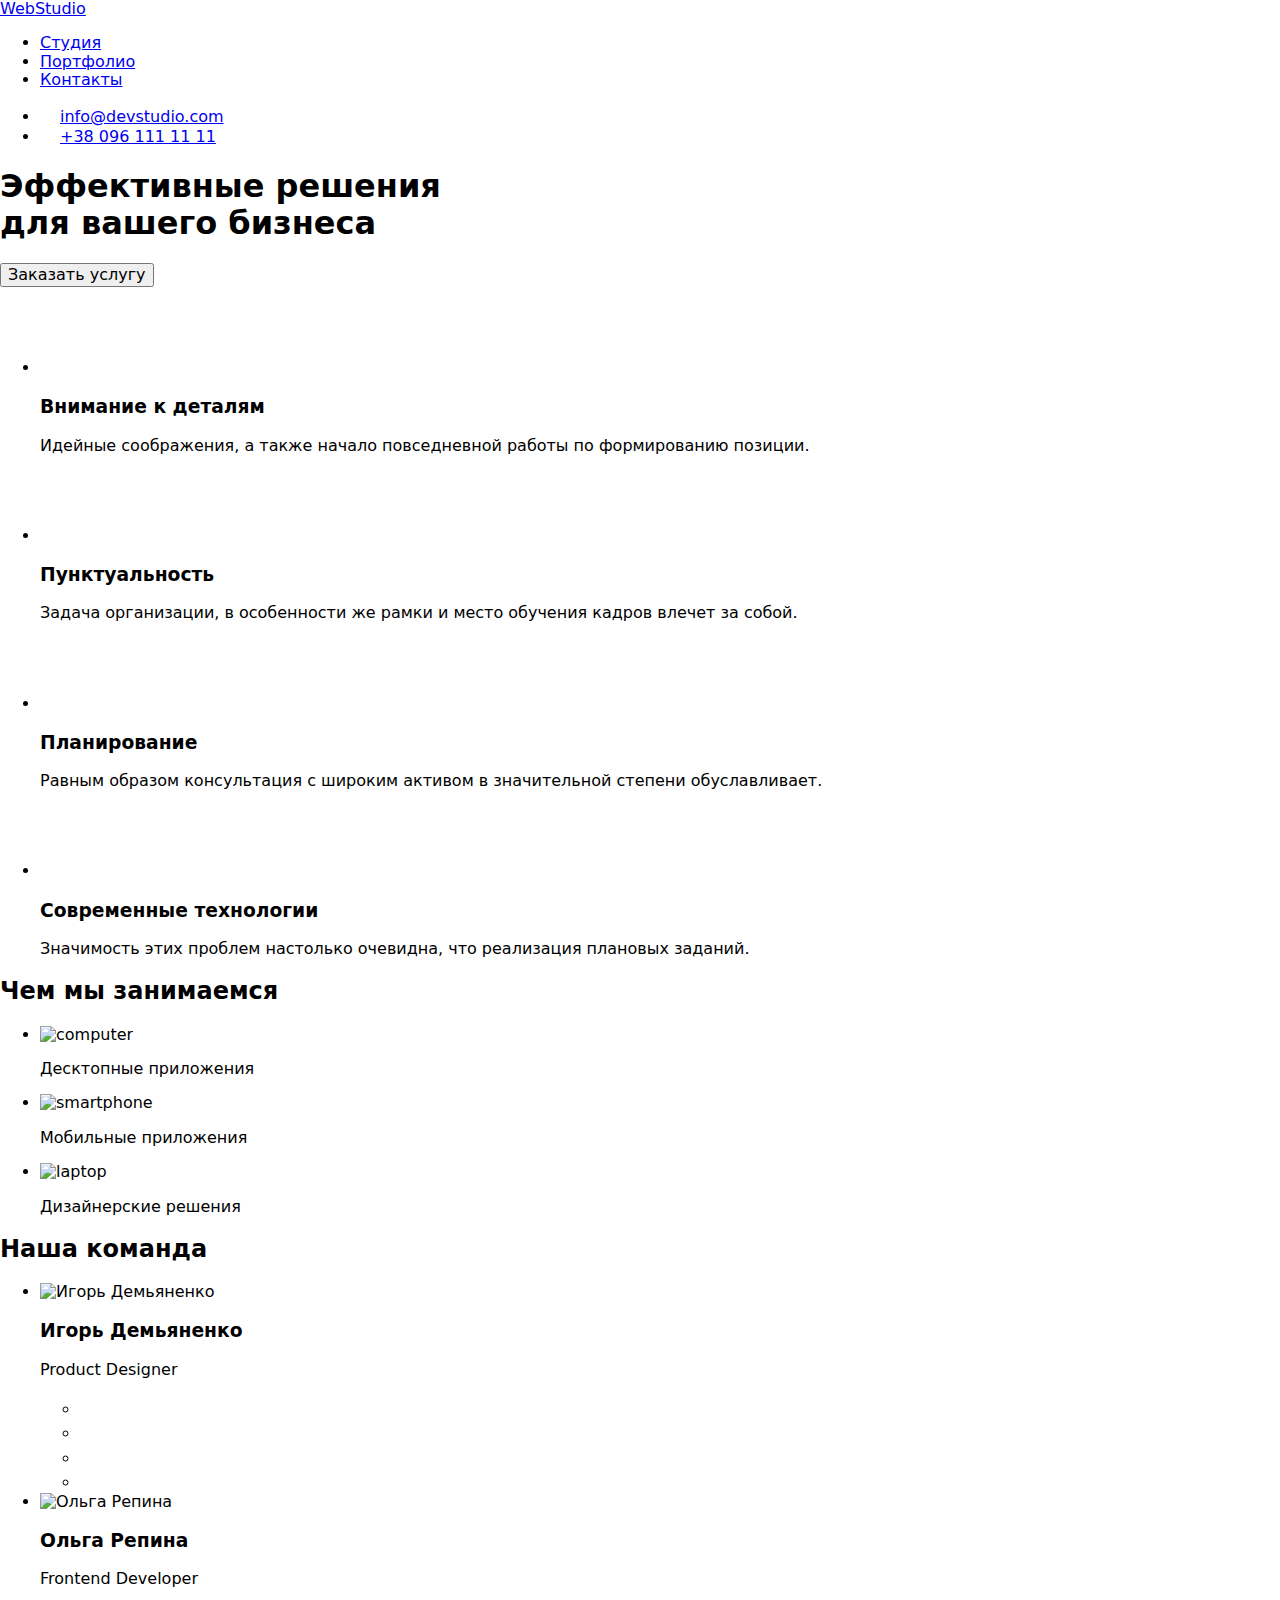
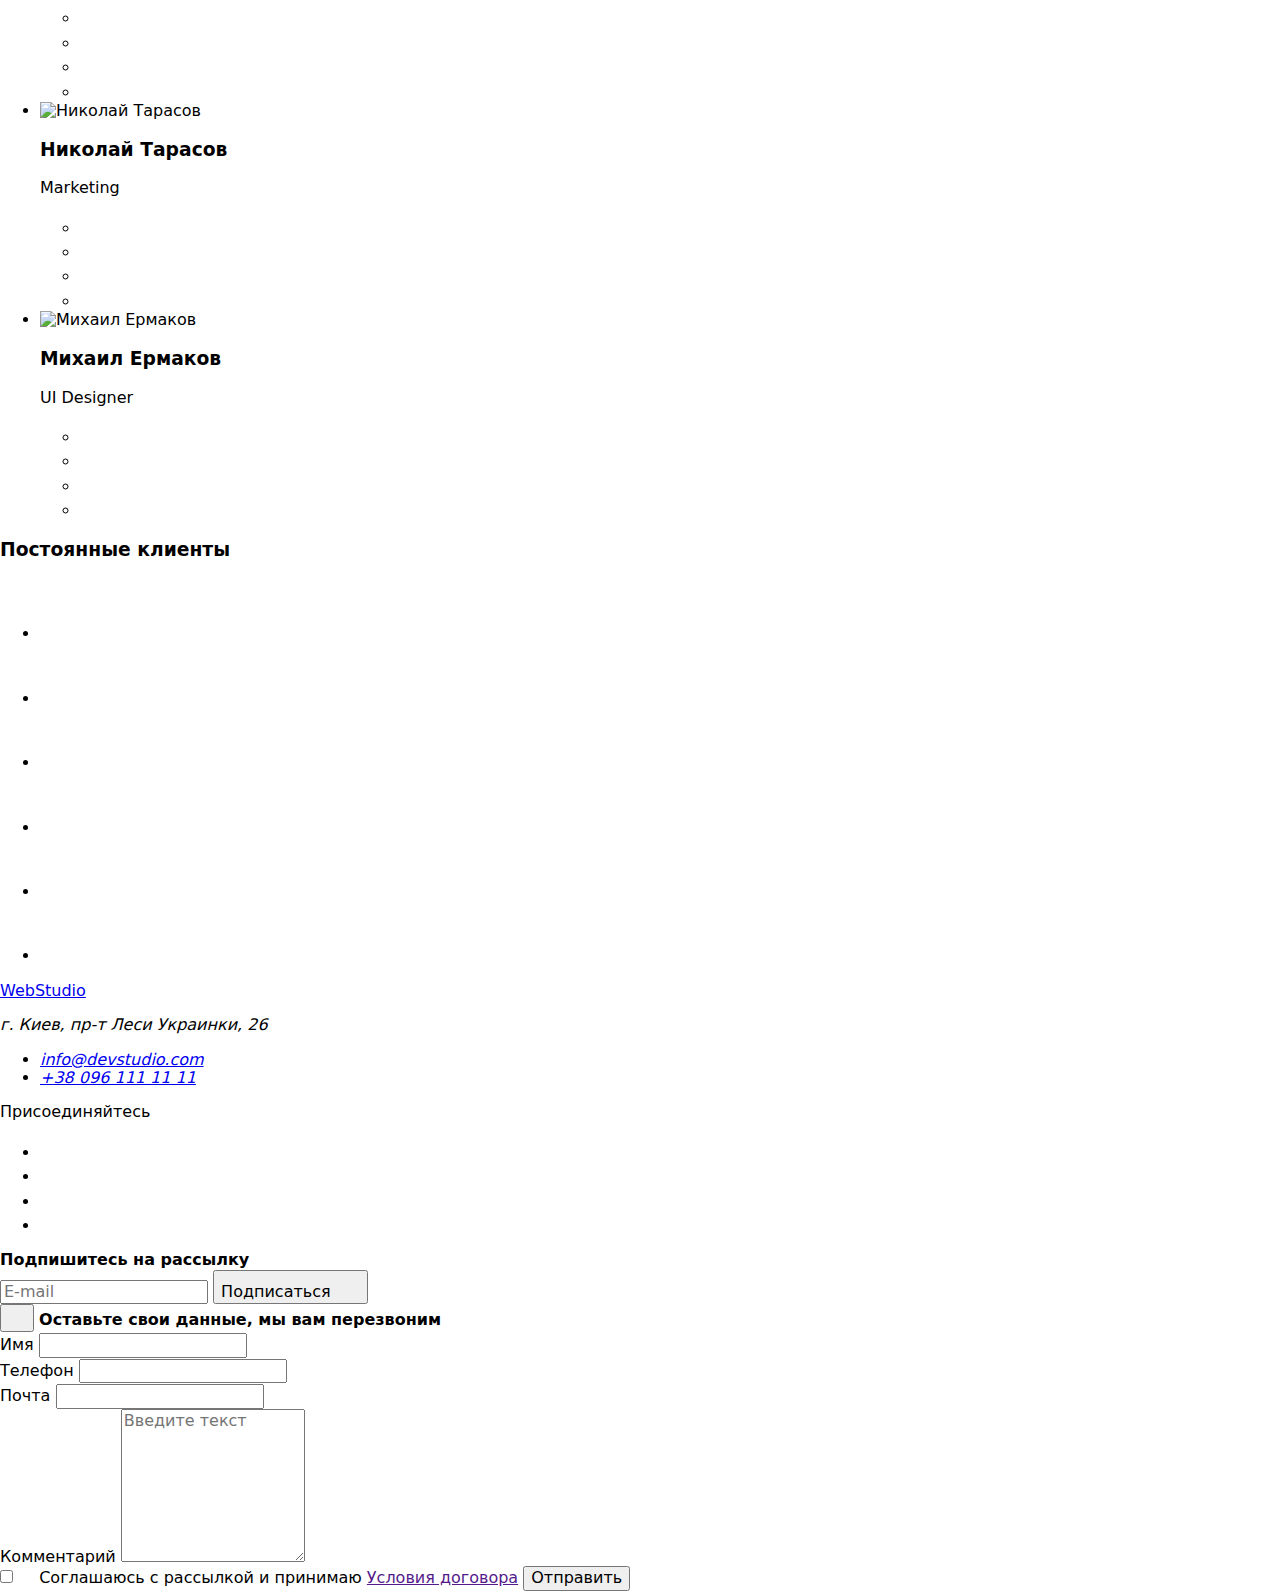
==== index.html @ fc99a52b "Add files via upload" ====
<!DOCTYPE html>
<html lang="en">

<head>
    <meta charset="UTF-8">
    <meta http-equiv="X-UA-Compatible" content="IE=edge">
    <meta name="viewport" content="width=device-width, initial-scale=1.0">
    <title>Главная</title>
    <link rel="stylesheet" href="https://cdnjs.cloudflare.com/ajax/libs/modern-normalize/1.1.0/modern-normalize.min.css">
    <link rel="preconnect" href="https://fonts.googleapis.com">
    <link rel="preconnect" href="https://fonts.gstatic.com" crossorigin>
    <link
        href="https://fonts.googleapis.com/css2?family=Raleway:wght@700&family=Roboto:wght@400;500;700;900&display=swap"
        rel="stylesheet">
    <link rel="stylesheet" href="./css/styles.css">
</head>

<body>
    <header class="navigation">
       <div class="container"> 
            <a href="#" class="logo link main-menu">Web<span class="studio">Studio</span></a>
            <nav class="top-nav">
                <ul class="menu-nav-links list">
                    <li><a href="./index.html" class="link-current">Студия</a></li>
                    <li><a href="portfolio.html" class="link">Портфолио</a></li>
                    <li><a href="#" class="link">Контакты</a></li>
                </ul>
            </nav>
            <div class="contacts-links">
                <ul class="nav-links list">
                    <li><a href="mailto:info@devstudio.com" class="e-mail-address link"><svg class="icon-envelope" width="20" height="16">
                        <use href="./images/icons.svg#icon-envelope"></use>
                    </svg>info@devstudio.com</a></li>
                    <li><a href="tel:+380961111111" class="phone-number link">
                    <svg class="icon-smartphone" width="20" height="16">
                        <use href="./images/icons.svg#icon-smartphone"></use>
                    </svg>+38 096 111 11 11</a></li>
                </ul>
            </div>
        </div>
    </header>
    <main>
        <!---hero-->
        <section class="hero overlay">
            <div class="container">
                <h1 class="hero-header">Эффективные решения<br/>для вашего бизнеса</h1>
                <button data-modal-open class="hero-button" type="button">Заказать услугу</button>
            </div>
        </section>

        <!--advantages-->
        <section class="advantages">
            <div class="container">
                <ul class="advantages-list list">
                    <li class="advantages-item">
                        <div class="advantages-icon">
                            <svg class="features-icon" width="70" height="70">
                                <use href="./images/icons.svg#icon-satelite"></use>
                            </svg>
                        </div>
                        <h3 class="advantages-item-header">Внимание к деталям</h3>
                        <p class="advantages-item-text">Идейные соображения, а также начало повседневной работы по
                            формированию позиции.</p>
                    </li>

                    <li class="advantages-item">
                    <div class="advantages-icon">
                        <svg class="features-icon" width="70" height="70">
                            <use href="./images/icons.svg#icon-clock"></use>
                        </svg>
                    </div>
                        <h3 class="advantages-item-header">Пунктуальность</h3>
                        <p class="advantages-item-text">Задача организации, в особенности же рамки и место обучения кадров
                            влечет за собой.</p>
                    </li>

                    <li class="advantages-item">
                    <div class="advantages-icon">
                        <svg class="features-icon" width="70" height="70">
                            <use href="./images/icons.svg#icon-diagram"></use>
                        </svg>
                    </div>
                        <h3 class="advantages-item-header">Планирование</h3>
                        <p class="advantages-item-text">Равным образом консультация с широким активом в значительной
                            степени обуславливает.</p>
                    </li>

                    <li class="advantages-item">
                        <div class="advantages-icon">
                            <svg class="features-icon" width="70" height="70">
                                <use href="./images/icons.svg#icon-astronaut"></use>
                            </svg>
                        </div>
                        <h3 class="advantages-item-header">Современные технологии</h3>
                        <p class="advantages-item-text">Значимость этих проблем настолько очевидна, что реализация плановых
                            заданий.</p>
                    </li>

                </ul>
            </div>
        </section>
            
        <!--our job-->
        <section class="our-job ">
            <div class="container">
                <h2 class="our-job-header">Чем мы занимаемся</h2>
                <ul class="our-job-imges list">
                    <li class="our-job-img">
                        <div class="job-box">
                            <img src="images/1wwd.jpg" alt="computer">
                                <div class="our-job-lable">
                                    <p class="our-job-lable-description">Десктопные приложения</p>
                                </div>
                        </div>
                    </li>
                    <li class="our-job-img">
                        <div class="job-box">
                            <img src="images/imgwhatwedo2.jpg" alt="smartphone">
                            <div class="our-job-lable">
                                <p class="our-job-lable-description">Мобильные приложения</p>
                            </div>
                        </div>
                   </li>
                    <li class="our-job-img">
                        <div class="job-box">
                            <img src="images/3wwd.jpg" alt="laptop">
                            <div class="our-job-lable">
                                <p class="our-job-lable-description">Дизайнерские решения</p>
                            </div>
                        </div>
                </li>
                </ul>
            </div>
        </section>

        <!--our team-->        
        <section class="our-team">
            <div class="container">
                <h2 class="our-team-title">Наша команда</h2>
                <ul class="our-team-members list">
                    <li class="our-team-member card-box">
                        <img width="270" src="images/imgteam1.jpg" alt="Игорь Демьяненко">
                        <div class="details">
                            <h3 class="our-team-member-title">Игорь Демьяненко</h3>
                            <p class="our-team-member-text">Product Designer</p>
                            <ul class="list social-icons">
                                <li class="social-icons-item">
                                    <a href="" class="social-icons-link">
                                        <svg class="social-icons-svg" width="20" height="20">
                                            <use href="./images/icons.svg#icon-instagram"></use>
                                        </svg>
                                    </a>
                                </li>
                            
                                <li class="social-icons-item">
                                    <a href="" class="social-icons-link">
                                        <svg class="social-icons-svg" width="20" height="20">
                                            <use href="./images/icons.svg#icon-twitter"></use>
                                        </svg>
                                    </a>
                                </li>
                            
                                <li class="social-icons-item">
                                    <a href="" class="social-icons-link">
                                        <svg class="social-icons-svg" width="20" height="20">
                                            <use href="./images/icons.svg#icon-facebook"></use>
                                        </svg>
                                    </a>
                                </li>
                            
                                <li class="social-icons-item">
                                    <a href="" class="social-icons-link">
                                        <svg class="social-icons-svg" width="20" height="20">
                                            <use href="./images/icons.svg#icon-linkedin"></use>
                                        </svg>
                                    </a>
                                </li>
                            </ul>
                        </div>
                    </li>
                    <li class="our-team-member card-box">
                        <img width="270" src="images/imgteam2.jpg" alt="Ольга Репина">
                        <div class="details">
                            <h3 class="our-team-member-title">Ольга Репина</h3>
                            <p class="our-team-member-text">Frontend Developer</p>
                            <ul class="list social-icons">
                                <li class="social-icons-item">
                                    <a href="" class="social-icons-link">
                                        <svg class="social-icons-svg" width="20" height="20">
                                            <use href="./images/icons.svg#icon-instagram"></use>
                                        </svg>
                                    </a>
                                </li>
                            
                                <li class="social-icons-item">
                                    <a href="" class="social-icons-link">
                                        <svg class="social-icons-svg" width="20" height="20">
                                            <use href="./images/icons.svg#icon-twitter"></use>
                                        </svg>
                                    </a>
                                </li>
                            
                                <li class="social-icons-item">
                                    <a href="" class="social-icons-link">
                                        <svg class="social-icons-svg" width="20" height="20">
                                            <use href="./images/icons.svg#icon-facebook"></use>
                                        </svg>
                                    </a>
                                </li>
                            
                                <li class="social-icons-item">
                                    <a href="" class="social-icons-link">
                                        <svg class="social-icons-svg" width="20" height="20">
                                            <use href="./images/icons.svg#icon-linkedin"></use>
                                        </svg>
                                    </a>
                                </li>
                            </ul>
                        </div>
                    </li>
                    <li class="our-team-member card-box">
                        <img width="270" src="images/imgteam3.jpg" alt="Николай Тарасов">
                        <div class="details">
                            <h3 class="our-team-member-title">Николай Тарасов</h3>
                            <p class="our-team-member-text">Marketing</p>
                            <ul class="list social-icons">
                                <li class="social-icons-item">
                                    <a href="" class="social-icons-link">
                                        <svg class="social-icons-svg" width="20" height="20">
                                            <use href="./images/icons.svg#icon-instagram"></use>
                                        </svg>
                                    </a>
                                </li>
                            
                                <li class="social-icons-item">
                                    <a href="" class="social-icons-link">
                                        <svg class="social-icons-svg" width="20" height="20">
                                            <use href="./images/icons.svg#icon-twitter"></use>
                                        </svg>
                                    </a>
                                </li>
                            
                                <li class="social-icons-item">
                                    <a href="" class="social-icons-link">
                                        <svg class="social-icons-svg" width="20" height="20">
                                            <use href="./images/icons.svg#icon-facebook"></use>
                                        </svg>
                                    </a>
                                </li>
                            
                                <li class="social-icons-item">
                                    <a href="" class="social-icons-link">
                                        <svg class="social-icons-svg" width="20" height="20">
                                            <use href="./images/icons.svg#icon-linkedin"></use>
                                        </svg>
                                    </a>
                                </li>
                            </ul>
                        </div>
                    </li>
                    <li class="our-team-member card-box">
                        <img width="270" src="images/imgteam4.jpg" alt="Михаил Ермаков">
                        <div class="details">
                            <h3 class="our-team-member-title">Михаил Ермаков</h3>
                            <p class="our-team-member-text">UI Designer</p>
                            <ul class="list social-icons">
                                <li class="social-icons-item">
                                    <a href="" class="social-icons-link">
                                        <svg class="social-icons-svg" width="20" height="20">
                                            <use href="./images/icons.svg#icon-instagram"></use>
                                        </svg>
                                    </a>
                                </li>
                            
                                <li class="social-icons-item">
                                    <a href="" class="social-icons-link">
                                        <svg class="social-icons-svg" width="20" height="20">
                                            <use href="./images/icons.svg#icon-twitter"></use>
                                        </svg>
                                    </a>
                                </li>
                            
                                <li class="social-icons-item">
                                    <a href="" class="social-icons-link">
                                        <svg class="social-icons-svg" width="20" height="20">
                                            <use href="./images/icons.svg#icon-facebook"></use>
                                        </svg>
                                    </a>
                                </li>
                            
                                <li class="social-icons-item">
                                    <a href="" class="social-icons-link">
                                        <svg class="social-icons-svg" width="20" height="20">
                                            <use href="./images/icons.svg#icon-linkedin"></use>
                                        </svg>
                                    </a>
                                </li>
                            </ul>
                        </div>
                    </li>
                </ul>
            </div>
        </section>
      <!--our clients-->
        <section class="our-clients">
            <div class="container">
                <h3 class="client-title">Постоянные клиенты</h3>
                <ul class="clients-cards list ">
                        <li class="client-card">
                            <a href="" class="logo-client" target="_blank" rel="noopener noreferrer">
                                <svg class="icon-Logo" width="106" height="60">
                                    <use href="./images/icons.svg#icon-Logo1"></use>
                                </svg>
                            </a>
                        </li>
                    
                        <li class="client-card">
                            <a href="" class="logo-client" target="_blank" rel="noopener noreferrer">
                                <svg class="icon-Logo" width="106" height="60">
                                    <use href="./images/icons.svg#icon-Logo-2"></use>
                                </svg>
                            </a>
                        </li>
                    
                        <li class="client-card">
                            <a href="" class="logo-client" target="_blank" rel="noopener noreferrer">
                                <svg class="icon-Logo" width="106" height="60">
                                    <use href="./images/icons.svg#icon-Logo-3"></use>
                                </svg>
                            </a>
                        </li>
                    
                        <li class="client-card">
                            <a href="" class="logo-client" target="_blank" rel="noopener noreferrer">
                                <svg class="icon-Logo" width="106" height="60">
                                    <use href="./images/icons.svg#icon-Logo-4"></use>
                                </svg>
                            </a>
                        </li>
                    
                        <li class="client-card">
                            <a href="" class="logo-client" target="_blank" rel="noopener noreferrer">
                                <svg class="icon-Logo" width="106" height="60">
                                    <use href="./images/icons.svg#icon-Logo-5"></use>
                                </svg>
                            </a>
                        </li>
                    
                        <li class="client-card">
                            <a href="" class="logo-client" target="_blank" rel="noopener noreferrer">
                                <svg class="icon-Logo" width="106" height="60">
                                    <use href="./images/icons.svg#icon-Logo-6"></use>
                                </svg>
                            </a>
                        </li>
                </ul>
         </div>
        </section>
    </main>
    <!--footer-->
    <footer>
            <div class="container"> 
                <div class="footer-content">
                    <div class="footer-main-content"> <a href="#" class="logo link">Web<span class="footer-studio">Studio</span></a>
                        <address>
                            <p class="footer-adress">г. Киев, пр-т Леси Украинки, 26</p>
                            <ul class="footer-links list">
                                <li><a href="mailto:info@devstudio.com" class="footer-e-mail-address link">info@devstudio.com</a></li>
                                <li><a href="tel:+380961111111" class="footer-phone-number link">+38 096 111 11 11</a></li>
                            </ul>
                        </address>
                    </div>
                    <!--join us-->
                    <div class="footer-social-links">
                        <p class="footer-social-title">Присоединяйтесь</p>
                        <ul class="list social-icons">
                            <li class="social-icons-item">
                                <a href="" class="footer-social-icons-link">
                                    <svg class="footer-social-icons-svg" width="20" height="20">
                                        <use href="./images/icons.svg#icon-instagram"></use>
                                    </svg>
                                </a>
                            </li>
                
                            <li class="social-icons-item">
                                <a href="" class="footer-social-icons-link">
                                    <svg class="footer-social-icons-svg" width="20" height="20">
                                        <use href="./images/icons.svg#icon-twitter"></use>
                                    </svg>
                                </a>
                            </li>
                
                            <li class="social-icons-item">
                                <a href="" class="footer-social-icons-link">
                                    <svg class="footer-social-icons-svg" width="20" height="20">
                                        <use href="./images/icons.svg#icon-facebook"></use>
                                    </svg>
                                </a>
                            </li>
                
                            <li class="social-icons-item">
                                <a href="" class="footer-social-icons-link">
                                    <svg class="footer-social-icons-svg" width="20" height="20">
                                        <use href="./images/icons.svg#icon-linkedin"></use>
                                    </svg>
                                </a>
                            </li>
                        </ul>
                    </div>
                    <!--subscribe-->
                    <div class="subscribe">
                        <strong class="subscribe-title">Подпишитесь на рассылку</strong>
                        <form class="form-subscribe">
                         <input type="email" name="email" id="user-email" placeholder="E-mail" class="subscribe-input" />
                    
                            <button type="submit" class="subscribe-button">Подписаться
                                <svg class="subscribe-icon" width="24" height="24">
                                    <use href="./images/icons.svg#icon-icon-send"></use>
                                </svg>
                            </button>
                        </form>
                    </div>
                </div>
            </div>
    </footer>
    <div class="backdrop is-hidden" data-modal="">
        <div class="modal">
            <form class="form">
                <button data-modal-close="" class="modal-close-button">
                    <svg class="modal-close" width="18" height="18">
                    <use href="./images/icons.svg#icon-close-black-18dp-2-1"></use>
                    </svg>
                </button>
                <strong class="form-title">Оставьте свои данные, мы вам перезвоним</strong>
                <div class="form-inputs field">
                    <label for="name" class="form-label">Имя</label>
                    <input type="text" name="name" id="name" class="form-input" />
                    <svg class="form-icon" width="18" height="18">
                        <use href="./images/icons.svg#icon-person-black-18dp-1"></use>
                    </svg>
                </div>
                <div class="form-inputs field">
                    <label for="tel" class="form-label">Телефон</label>
                    <input type="tel" name="phone_number" id="tel" class="form-input" />
                    <svg class="form-icon" width="18" height="18">
                        <use href="./images/icons.svg#icon-phone-black-18dp-1"></use>
                    </svg>
                </div>
                <div class="form-inputs field">
                    <label for="mail" class="form-label">Почта</label>
                    <input type="email" name="mail" id="mail" class="form-input" />
                    <svg class="form-icon" width="18" height="18">
                        <use href="./images/icons.svg#icon-email-black-18dp-1"></use>
                    </svg>
                </div>
                <div class="form-inputs comment">
                    <label for="comment" class="form-label">Комментарий</label>
                    <textarea name="comment" id="comment" rows="8" placeholder="Введите текст" class="form-textarea"></textarea>
                </div>
                   <label for="distribution" class="distribution-label">
                        <input type="checkbox" name="distribution" id="distribution" class="form-checkbox visually-hidden" />
                        <svg class="form-icon" width="16" height="15">
                            <use href="./images/icons.svg#icon-icon-check"></use>
                        </svg>
                        <span class="check-box"></span>
                        Соглашаюсь с рассылкой и принимаю
                        <a class="distribution-link" href="">Условия договора</a>
                    </label>
                    <button type="submit" class="send-button">Отправить</button>
                   
            </form>
        </div>
    </div>
    <script src="./js/modal.js"></script>
</body>

</html>
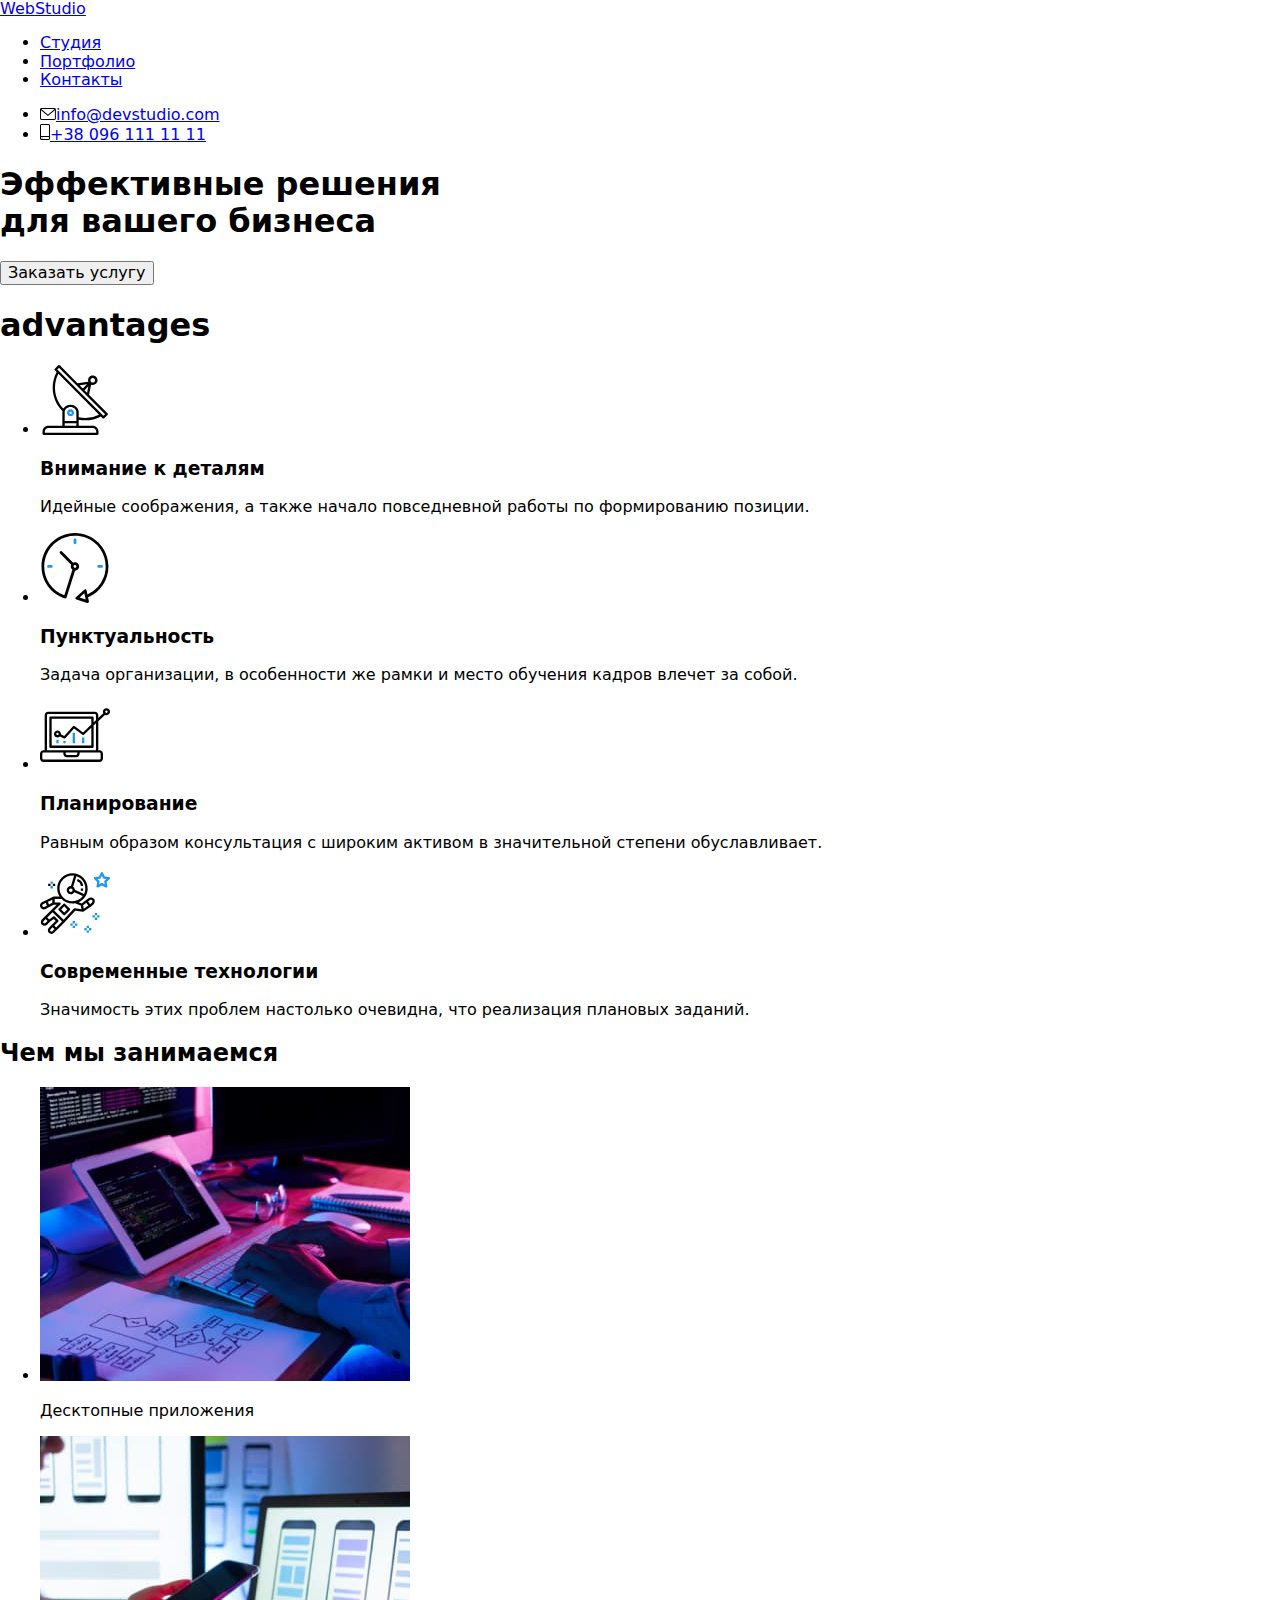
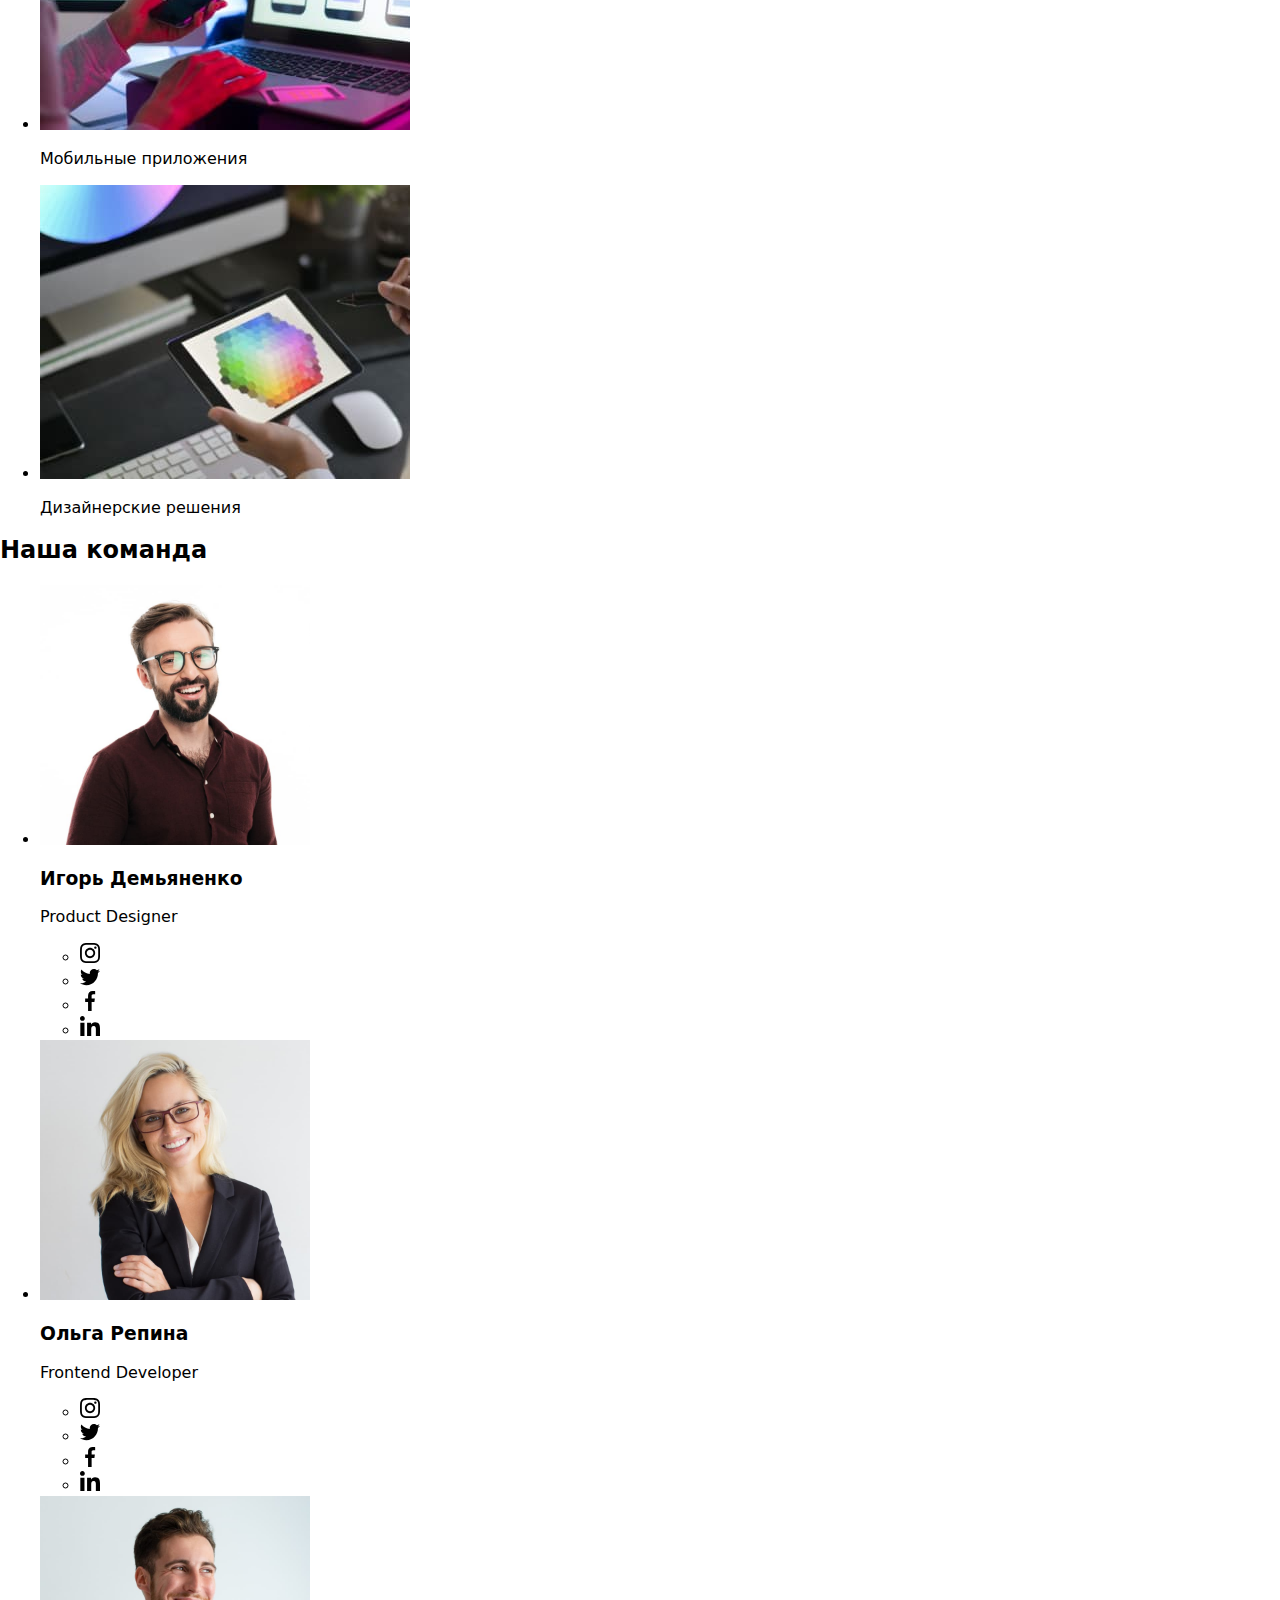
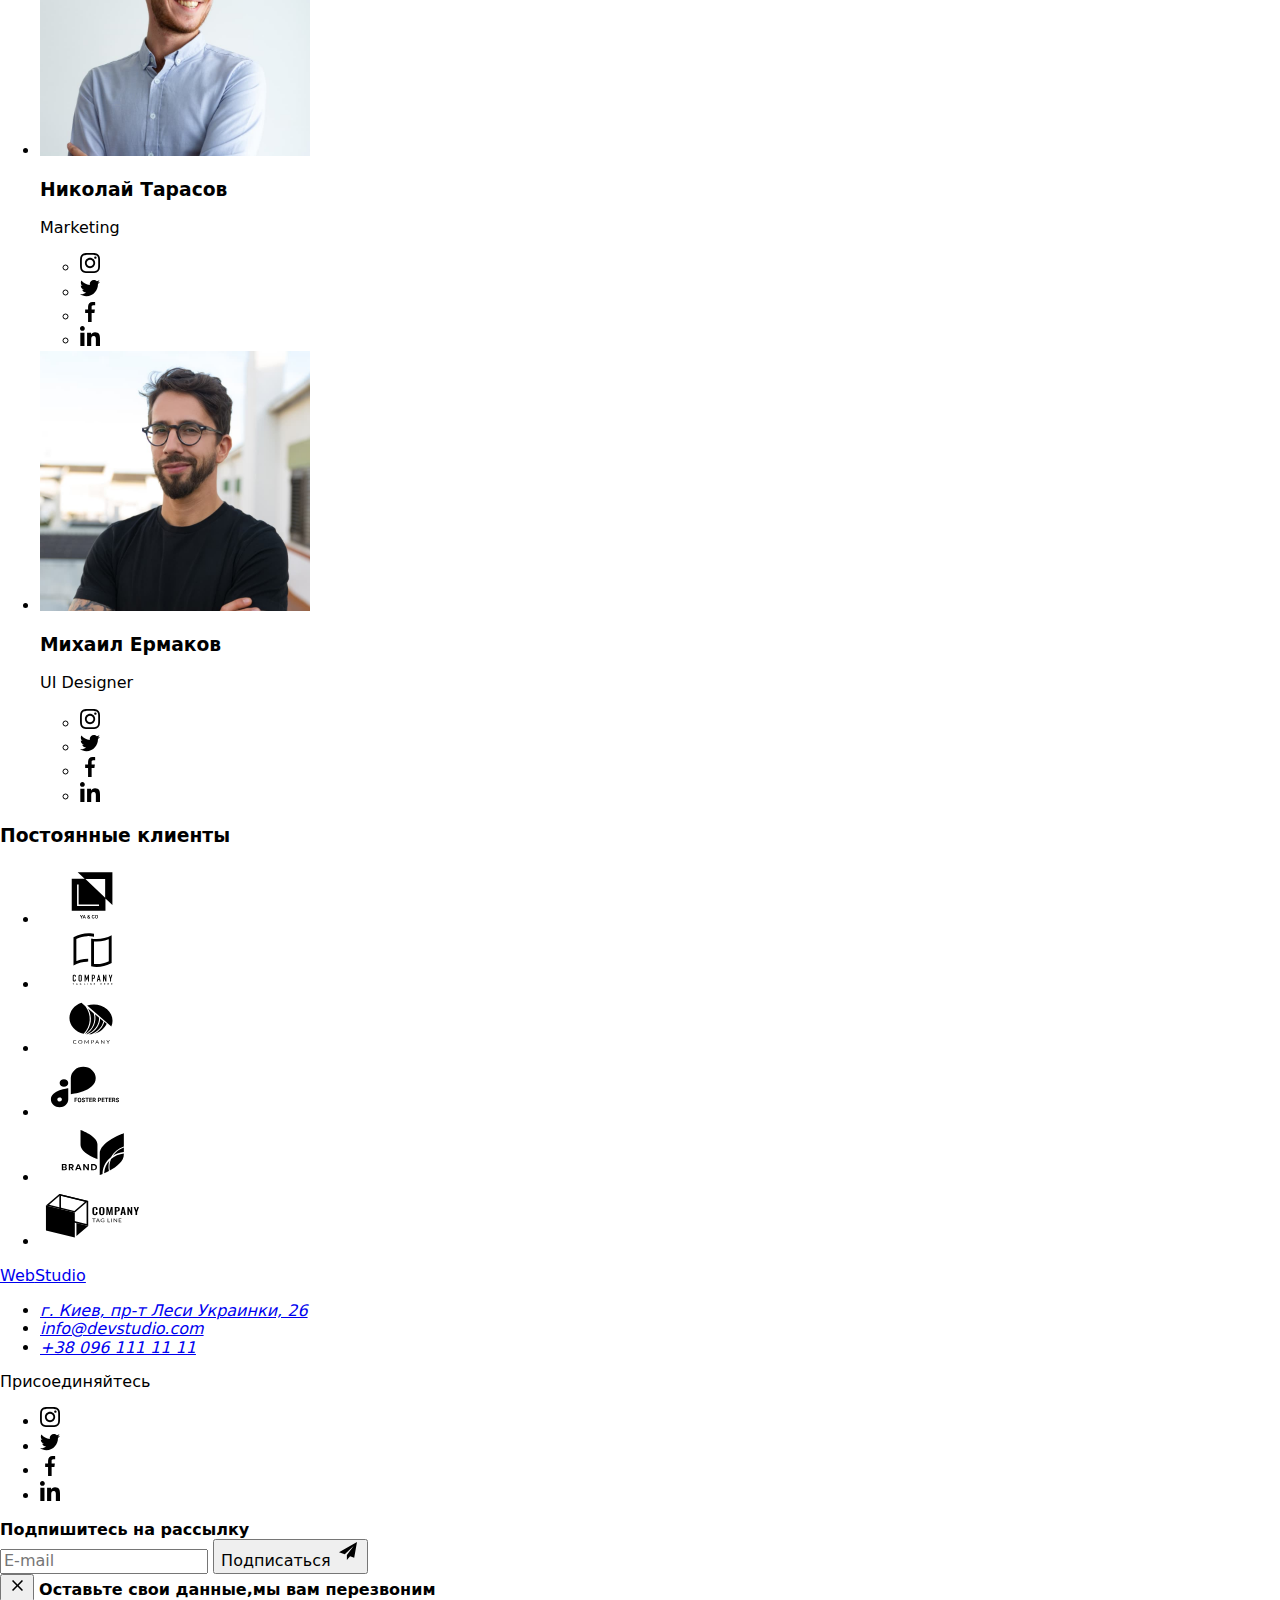
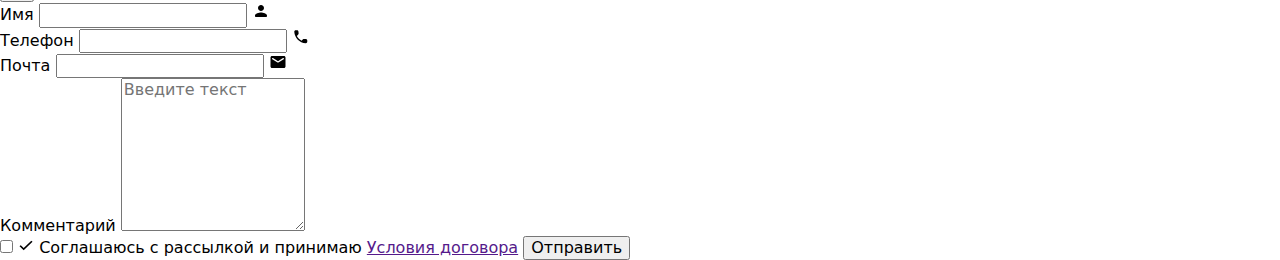
==== commit e3908519: "renamed by BEM an cuted to components" ====
--- a/index.html
+++ b/index.html
@@ -16,83 +16,84 @@
 </head>
 
 <body>
-    <header class="navigation">
-       <div class="container"> 
-            <a href="#" class="logo link main-menu">Web<span class="studio">Studio</span></a>
+    <header class="sitenav">
+       <div class="container header-container"> 
+            <a href="#" class="logo logo--position">Web<span class="studio">Studio</span></a>
             <nav class="top-nav">
-                <ul class="menu-nav-links list">
-                    <li><a href="./index.html" class="link-current">Студия</a></li>
-                    <li><a href="portfolio.html" class="link">Портфолио</a></li>
-                    <li><a href="#" class="link">Контакты</a></li>
+                <ul class="navigation">
+                    <li class="navigation__item"><a href="./index.html" class="link current">Студия</a></li>
+                    <li class="navigation__item"><a href="portfolio.html" class="link">Портфолио</a></li>
+                    <li class="navigation__item"><a href="#" class="link">Контакты</a></li>
                 </ul>
             </nav>
-            <div class="contacts-links">
-                <ul class="nav-links list">
-                    <li><a href="mailto:info@devstudio.com" class="e-mail-address link"><svg class="icon-envelope" width="20" height="16">
-                        <use href="./images/icons.svg#icon-envelope"></use>
-                    </svg>info@devstudio.com</a></li>
-                    <li><a href="tel:+380961111111" class="phone-number link">
-                    <svg class="icon-smartphone" width="20" height="16">
-                        <use href="./images/icons.svg#icon-smartphone"></use>
-                    </svg>+38 096 111 11 11</a></li>
-                </ul>
-            </div>
+                    <ul class="contacts">
+                        <li class="contacts__item"><a href="mailto:info@devstudio.com" class="contacts__link"><svg class="icon-envelope" width="16" height="12">
+                            <use href="./images/icons.svg#icon-envelope"></use>
+                            </svg>info@devstudio.com</a>
+                        </li>
+                        <li class="contacts__item"><a href="tel:+380961111111" class="contacts__link">
+                            <svg class="icon-smartphone"width="10" height="16">
+                                <use href="./images/icons.svg#icon-smartphone"></use>
+                            </svg>+38 096 111 11 11</a>
+                        </li>
+                 </ul>
         </div>
     </header>
     <main>
-        <!---hero-->
-        <section class="hero overlay">
-            <div class="container">
-                <h1 class="hero-header">Эффективные решения<br/>для вашего бизнеса</h1>
-                <button data-modal-open class="hero-button" type="button">Заказать услугу</button>
+        <!-- hero-->
+        <section class="hero hero--overlay">
+            <div class="container hero--position">
+                <h1 class="hero__header">Эффективные решения<br/>для вашего бизнеса</h1>
+                  <button data-modal-open class="hero__button" type="button">Заказать услугу</button>
             </div>
         </section>
 
-        <!--advantages-->
-        <section class="advantages">
+        <!--advantages -->
+        <section class="section">
             <div class="container">
-                <ul class="advantages-list list">
-                    <li class="advantages-item">
-                        <div class="advantages-icon">
-                            <svg class="features-icon" width="70" height="70">
+                     <h1 class="visually-hidden">advantages</h1>
+            <ul class="advantages__list">
+                <li class="advantages__item">
+                        <div class="advantages__icon">
+                            <svg class="features__icon" width="70" height="70">
                                 <use href="./images/icons.svg#icon-satelite"></use>
                             </svg>
                         </div>
-                        <h3 class="advantages-item-header">Внимание к деталям</h3>
-                        <p class="advantages-item-text">Идейные соображения, а также начало повседневной работы по
+                        <h3 class="advantages__title">Внимание к деталям</h3>
+                        <p class="advantages__text">Идейные соображения, а также начало повседневной работы по
                             формированию позиции.</p>
                     </li>
 
-                    <li class="advantages-item">
-                    <div class="advantages-icon">
-                        <svg class="features-icon" width="70" height="70">
+                    <li class="advantages__item">
+                    <div class="advantages__icon">
+                        <svg class="features__icon" width="70" height="70">
                             <use href="./images/icons.svg#icon-clock"></use>
                         </svg>
                     </div>
-                        <h3 class="advantages-item-header">Пунктуальность</h3>
-                        <p class="advantages-item-text">Задача организации, в особенности же рамки и место обучения кадров
+                        <h3 class="advantages__title">Пунктуальность</h3>
+                        <p class="advantages__text">Задача организации, в особенности же рамки и место обучения кадров
                             влечет за собой.</p>
                     </li>
 
-                    <li class="advantages-item">
-                    <div class="advantages-icon">
-                        <svg class="features-icon" width="70" height="70">
+                    <li class="advantages__item">
+                    <div class="advantages__icon">
+                        <svg class="features__icon" width="70" height="70">
                             <use href="./images/icons.svg#icon-diagram"></use>
                         </svg>
                     </div>
-                        <h3 class="advantages-item-header">Планирование</h3>
-                        <p class="advantages-item-text">Равным образом консультация с широким активом в значительной
+                        <h3 class="advantages__title">Планирование</h3>
+                        <p class="advantages__text">Равным образом консультация с широким активом в значительной
                             степени обуславливает.</p>
                     </li>
 
-                    <li class="advantages-item">
-                        <div class="advantages-icon">
-                            <svg class="features-icon" width="70" height="70">
+                    <li class="advantages__item">
+                        <div class="advantages__icon">
+                            <svg class="features__icon" width="70" height="70">
                                 <use href="./images/icons.svg#icon-astronaut"></use>
                             </svg>
                         </div>
-                        <h3 class="advantages-item-header">Современные технологии</h3>
-                        <p class="advantages-item-text">Значимость этих проблем настолько очевидна, что реализация плановых
+                        <h3 class="advantages__title">Современные технологии</h3>
+                        <p class="advantages__text">Значимость этих проблем настолько очевидна, что реализация плановых
                             заданий.</p>
                     </li>
 
@@ -101,76 +102,76 @@
         </section>
             
         <!--our job-->
-        <section class="our-job ">
-            <div class="container">
-                <h2 class="our-job-header">Чем мы занимаемся</h2>
-                <ul class="our-job-imges list">
-                    <li class="our-job-img">
-                        <div class="job-box">
-                            <img src="images/1wwd.jpg" alt="computer">
-                                <div class="our-job-lable">
-                                    <p class="our-job-lable-description">Десктопные приложения</p>
-                                </div>
-                        </div>
-                    </li>
-                    <li class="our-job-img">
-                        <div class="job-box">
-                            <img src="images/imgwhatwedo2.jpg" alt="smartphone">
-                            <div class="our-job-lable">
-                                <p class="our-job-lable-description">Мобильные приложения</p>
+        <section class="section section--our-job ">
+            <div class="container our-job--container">
+                <h2 class="our-job__title">Чем мы занимаемся</h2>
+                <ul class="our-job">
+                    <li class="our-job__item">
+                        <div class="item__box">
+                            <img src="images/1wwd.jpg" alt="Working On Pc Computer">
+                            <div class="item__lable">
+                                <p class="lable__description">Десктопные приложения</p>
                             </div>
                         </div>
-                   </li>
-                    <li class="our-job-img">
-                        <div class="job-box">
-                            <img src="images/3wwd.jpg" alt="laptop">
-                            <div class="our-job-lable">
-                                <p class="our-job-lable-description">Дизайнерские решения</p>
+                    </li>
+                    <li class="our-job__item">
+                        <div class="item__box">
+                            <img src="images/imgwhatwedo2.jpg" alt="Working On smartphone">
+                            <div class="item__lable">
+                                <p class="lable__description">Мобильные приложения</p>
                             </div>
-                        </div>
-                </li>
+                         </div>
+                    </li>
+                    <li class="our-jobs__item">
+                        <div class="item__box">
+                            <img src="images/3wwd.jpg" alt="Working On laptop">
+                            <div class="item__lable">
+                                <p class="lable__description">Дизайнерские решения</p>
+                            </div>
+                        </div>   
+                    </li>
                 </ul>
             </div>
         </section>
 
         <!--our team-->        
-        <section class="our-team">
+        <section class="section section--our-team">
             <div class="container">
-                <h2 class="our-team-title">Наша команда</h2>
-                <ul class="our-team-members list">
-                    <li class="our-team-member card-box">
+                <h2 class="our-team__header">Наша команда</h2>
+                <ul class="our-team">
+                    <li class="our-team__item">
                         <img width="270" src="images/imgteam1.jpg" alt="Игорь Демьяненко">
-                        <div class="details">
-                            <h3 class="our-team-member-title">Игорь Демьяненко</h3>
-                            <p class="our-team-member-text">Product Designer</p>
-                            <ul class="list social-icons">
-                                <li class="social-icons-item">
-                                    <a href="" class="social-icons-link">
-                                        <svg class="social-icons-svg" width="20" height="20">
+                        <div class="item__description">
+                            <h3 class="item__title">Игорь Демьяненко</h3>
+                            <p class="item__text">Product Designer</p>
+                            <ul class="social">
+                                <li class="social__item">
+                                    <a href="" class="social__link">
+                                        <svg class="social__svg" width="20" height="20">
                                             <use href="./images/icons.svg#icon-instagram"></use>
                                         </svg>
                                     </a>
                                 </li>
                             
-                                <li class="social-icons-item">
-                                    <a href="" class="social-icons-link">
-                                        <svg class="social-icons-svg" width="20" height="20">
+                                <li class="social__item">
+                                    <a href="" class="social__link">
+                                        <svg class="social__svg" width="20" height="20">
                                             <use href="./images/icons.svg#icon-twitter"></use>
                                         </svg>
                                     </a>
                                 </li>
                             
-                                <li class="social-icons-item">
-                                    <a href="" class="social-icons-link">
-                                        <svg class="social-icons-svg" width="20" height="20">
+                                <li class="social__item">
+                                    <a href="" class="social__link">
+                                        <svg class="social__svg" width="20" height="20">
                                             <use href="./images/icons.svg#icon-facebook"></use>
                                         </svg>
                                     </a>
                                 </li>
                             
-                                <li class="social-icons-item">
-                                    <a href="" class="social-icons-link">
-                                        <svg class="social-icons-svg" width="20" height="20">
+                                <li class="social__item">
+                                    <a href="" class="social__link">
+                                        <svg class="social__svg" width="20" height="20">
                                             <use href="./images/icons.svg#icon-linkedin"></use>
                                         </svg>
                                     </a>
@@ -178,39 +179,39 @@
                             </ul>
                         </div>
                     </li>
-                    <li class="our-team-member card-box">
+                    <li class="our-team__item">
                         <img width="270" src="images/imgteam2.jpg" alt="Ольга Репина">
-                        <div class="details">
-                            <h3 class="our-team-member-title">Ольга Репина</h3>
-                            <p class="our-team-member-text">Frontend Developer</p>
-                            <ul class="list social-icons">
-                                <li class="social-icons-item">
-                                    <a href="" class="social-icons-link">
-                                        <svg class="social-icons-svg" width="20" height="20">
+                        <div class="item__description">
+                            <h3 class="item__title">Ольга Репина</h3>
+                            <p class="item__text">Frontend Developer</p>
+                            <ul class="social">
+                                <li class="social__item">
+                                    <a href="" class="social__link">
+                                        <svg class="social__svg" width="20" height="20">
                                             <use href="./images/icons.svg#icon-instagram"></use>
                                         </svg>
                                     </a>
                                 </li>
                             
-                                <li class="social-icons-item">
-                                    <a href="" class="social-icons-link">
-                                        <svg class="social-icons-svg" width="20" height="20">
+                                <li class="social__item">
+                                    <a href="" class="social__link">
+                                        <svg class="social__svg" width="20" height="20">
                                             <use href="./images/icons.svg#icon-twitter"></use>
                                         </svg>
                                     </a>
                                 </li>
                             
-                                <li class="social-icons-item">
-                                    <a href="" class="social-icons-link">
-                                        <svg class="social-icons-svg" width="20" height="20">
+                                <li class="social__item">
+                                    <a href="" class="social__link">
+                                        <svg class="social__svg" width="20" height="20">
                                             <use href="./images/icons.svg#icon-facebook"></use>
                                         </svg>
                                     </a>
                                 </li>
                             
-                                <li class="social-icons-item">
-                                    <a href="" class="social-icons-link">
-                                        <svg class="social-icons-svg" width="20" height="20">
+                                <li class="social__item">
+                                    <a href="" class="social__link">
+                                        <svg class="social__svg" width="20" height="20">
                                             <use href="./images/icons.svg#icon-linkedin"></use>
                                         </svg>
                                     </a>
@@ -218,39 +219,39 @@
                             </ul>
                         </div>
                     </li>
-                    <li class="our-team-member card-box">
+                    <li class="our-team__item">
                         <img width="270" src="images/imgteam3.jpg" alt="Николай Тарасов">
-                        <div class="details">
-                            <h3 class="our-team-member-title">Николай Тарасов</h3>
-                            <p class="our-team-member-text">Marketing</p>
-                            <ul class="list social-icons">
-                                <li class="social-icons-item">
-                                    <a href="" class="social-icons-link">
-                                        <svg class="social-icons-svg" width="20" height="20">
+                        <div class="item__description">
+                            <h3 class="item__title">Николай Тарасов</h3>
+                            <p class="item__text">Marketing</p>
+                            <ul class="social">
+                                <li class="social__item">
+                                    <a href="" class="social__link">
+                                        <svg class="social__svg" width="20" height="20">
                                             <use href="./images/icons.svg#icon-instagram"></use>
                                         </svg>
                                     </a>
                                 </li>
                             
-                                <li class="social-icons-item">
-                                    <a href="" class="social-icons-link">
-                                        <svg class="social-icons-svg" width="20" height="20">
+                                <li class="social__item">
+                                    <a href="" class="social__link">
+                                        <svg class="social__svg" width="20" height="20">
                                             <use href="./images/icons.svg#icon-twitter"></use>
                                         </svg>
                                     </a>
                                 </li>
                             
-                                <li class="social-icons-item">
-                                    <a href="" class="social-icons-link">
-                                        <svg class="social-icons-svg" width="20" height="20">
+                                <li class="social__item">
+                                    <a href="" class="social__link">
+                                        <svg class="social__svg" width="20" height="20">
                                             <use href="./images/icons.svg#icon-facebook"></use>
                                         </svg>
                                     </a>
                                 </li>
                             
-                                <li class="social-icons-item">
-                                    <a href="" class="social-icons-link">
-                                        <svg class="social-icons-svg" width="20" height="20">
+                                <li class="social__item">
+                                    <a href="" class="social__link">
+                                        <svg class="social__svg" width="20" height="20">
                                             <use href="./images/icons.svg#icon-linkedin"></use>
                                         </svg>
                                     </a>
@@ -258,39 +259,39 @@
                             </ul>
                         </div>
                     </li>
-                    <li class="our-team-member card-box">
+                    <li class="our-team__item">
                         <img width="270" src="images/imgteam4.jpg" alt="Михаил Ермаков">
-                        <div class="details">
-                            <h3 class="our-team-member-title">Михаил Ермаков</h3>
-                            <p class="our-team-member-text">UI Designer</p>
-                            <ul class="list social-icons">
-                                <li class="social-icons-item">
-                                    <a href="" class="social-icons-link">
-                                        <svg class="social-icons-svg" width="20" height="20">
+                        <div class="item__description">
+                            <h3 class="item__title">Михаил Ермаков</h3>
+                            <p class="item__text">UI Designer</p>
+                            <ul class="social">
+                                <li class="social__item">
+                                    <a href="" class="social__link">
+                                        <svg class="social__svg" width="20" height="20">
                                             <use href="./images/icons.svg#icon-instagram"></use>
                                         </svg>
                                     </a>
                                 </li>
                             
-                                <li class="social-icons-item">
-                                    <a href="" class="social-icons-link">
-                                        <svg class="social-icons-svg" width="20" height="20">
+                                <li class="social__item">
+                                    <a href="" class="social__link">
+                                        <svg class="social__svg" width="20" height="20">
                                             <use href="./images/icons.svg#icon-twitter"></use>
                                         </svg>
                                     </a>
                                 </li>
                             
-                                <li class="social-icons-item">
-                                    <a href="" class="social-icons-link">
-                                        <svg class="social-icons-svg" width="20" height="20">
+                                <li class="social__item">
+                                    <a href="" class="social__link">
+                                        <svg class="social__svg" width="20" height="20">
                                             <use href="./images/icons.svg#icon-facebook"></use>
                                         </svg>
                                     </a>
                                 </li>
                             
-                                <li class="social-icons-item">
-                                    <a href="" class="social-icons-link">
-                                        <svg class="social-icons-svg" width="20" height="20">
+                                <li class="social__item">
+                                    <a href="" class="social__link">
+                                        <svg class="social__svg" width="20" height="20">
                                             <use href="./images/icons.svg#icon-linkedin"></use>
                                         </svg>
                                     </a>
@@ -302,53 +303,53 @@
             </div>
         </section>
       <!--our clients-->
-        <section class="our-clients">
+        <section class=" section ">
             <div class="container">
-                <h3 class="client-title">Постоянные клиенты</h3>
-                <ul class="clients-cards list ">
-                        <li class="client-card">
-                            <a href="" class="logo-client" target="_blank" rel="noopener noreferrer">
-                                <svg class="icon-Logo" width="106" height="60">
+                <h3 class="client__title">Постоянные клиенты</h3>
+                <ul class="client ">
+                        <li class="client__item">
+                            <a href="" class="client__link" target="_blank" rel="noopener noreferrer">
+                                <svg class="client__icon" width="106" height="60">
                                     <use href="./images/icons.svg#icon-Logo1"></use>
                                 </svg>
                             </a>
                         </li>
                     
-                        <li class="client-card">
-                            <a href="" class="logo-client" target="_blank" rel="noopener noreferrer">
-                                <svg class="icon-Logo" width="106" height="60">
+                        <li class="client__item">
+                            <a href="" class="client__link" target="_blank" rel="noopener noreferrer">
+                                <svg class="client__icon" width="106" height="60">
                                     <use href="./images/icons.svg#icon-Logo-2"></use>
                                 </svg>
                             </a>
                         </li>
                     
-                        <li class="client-card">
-                            <a href="" class="logo-client" target="_blank" rel="noopener noreferrer">
-                                <svg class="icon-Logo" width="106" height="60">
+                        <li class="client__item">
+                            <a href="" class="client__link" target="_blank" rel="noopener noreferrer">
+                                <svg class="client__icon" width="106" height="60">
                                     <use href="./images/icons.svg#icon-Logo-3"></use>
                                 </svg>
                             </a>
                         </li>
                     
-                        <li class="client-card">
-                            <a href="" class="logo-client" target="_blank" rel="noopener noreferrer">
-                                <svg class="icon-Logo" width="106" height="60">
+                        <li class="client__item">
+                            <a href="" class="client__link" target="_blank" rel="noopener noreferrer">
+                                <svg class="client__icon" width="106" height="60">
                                     <use href="./images/icons.svg#icon-Logo-4"></use>
                                 </svg>
                             </a>
                         </li>
                     
-                        <li class="client-card">
-                            <a href="" class="logo-client" target="_blank" rel="noopener noreferrer">
-                                <svg class="icon-Logo" width="106" height="60">
+                        <li class="client__item">
+                            <a href="" class="client__link" target="_blank" rel="noopener noreferrer">
+                                <svg class="client__icon" width="106" height="60">
                                     <use href="./images/icons.svg#icon-Logo-5"></use>
                                 </svg>
                             </a>
                         </li>
                     
-                        <li class="client-card">
-                            <a href="" class="logo-client" target="_blank" rel="noopener noreferrer">
-                                <svg class="icon-Logo" width="106" height="60">
+                        <li class="client__item">
+                            <a href="" class="client__link" target="_blank" rel="noopener noreferrer">
+                                <svg class="client__icon" width="106" height="60">
                                     <use href="./images/icons.svg#icon-Logo-6"></use>
                                 </svg>
                             </a>
@@ -359,118 +360,123 @@
     </main>
     <!--footer-->
     <footer>
-            <div class="container"> 
-                <div class="footer-content">
-                    <div class="footer-main-content"> <a href="#" class="logo link">Web<span class="footer-studio">Studio</span></a>
-                        <address>
-                            <p class="footer-adress">г. Киев, пр-т Леси Украинки, 26</p>
-                            <ul class="footer-links list">
-                                <li><a href="mailto:info@devstudio.com" class="footer-e-mail-address link">info@devstudio.com</a></li>
-                                <li><a href="tel:+380961111111" class="footer-phone-number link">+38 096 111 11 11</a></li>
-                            </ul>
-                        </address>
-                    </div>
-                    <!--join us-->
-                    <div class="footer-social-links">
-                        <p class="footer-social-title">Присоединяйтесь</p>
-                        <ul class="list social-icons">
-                            <li class="social-icons-item">
-                                <a href="" class="footer-social-icons-link">
-                                    <svg class="footer-social-icons-svg" width="20" height="20">
-                                        <use href="./images/icons.svg#icon-instagram"></use>
-                                    </svg>
-                                </a>
+        <div class="container footer-content ">
+            
+                <div class="content__item">
+                    <a href="#" class="logo link">Web<span class="footer-studio">Studio</span></a>
+                    <address>
+                        <ul class="footer-contacts">
+                            <li class="footer__item"><a href="https://goo.gl/maps/Uysv4rsXzybUecRq7" target=“_blank” class="footer__adress">г.
+                                    Киев, пр-т Леси Украинки, 26</a></li>
+                            <li class="footer__item"><a href="mailto:info@devstudio.com" class="footer-contacts__link">info@devstudio.com</a>
                             </li>
+                            <li class="footer__item"><a href="tel:+380961111111" class="footer-contacts__link">+38 096 111 11 11</a></li>
+                        </ul>
+                    </address>
+                </div>               
+                 <!--join us-->
+                <div class="footer__social-links">
+                    <p class="footer__social-title">Присоединяйтесь</p>
+                    <ul class="social">
+                        <li class="social__item">
+                            <a href="" class="social__link--footer">
+                                <svg class="social__svg--footer" width="20" height="20">
+                                    <use href="./images/icons.svg#icon-instagram"></use>
+                                </svg>
+                            </a>
+                        </li>
                 
-                            <li class="social-icons-item">
-                                <a href="" class="footer-social-icons-link">
-                                    <svg class="footer-social-icons-svg" width="20" height="20">
-                                        <use href="./images/icons.svg#icon-twitter"></use>
-                                    </svg>
-                                </a>
-                            </li>
+                        <li class="social__item">
+                            <a href="" class="social__link--footer">
+                                <svg class="social__svg--footer" width="20" height="20">
+                                    <use href="./images/icons.svg#icon-twitter"></use>
+                                </svg>
+                            </a>
+                        </li>
                 
-                            <li class="social-icons-item">
-                                <a href="" class="footer-social-icons-link">
-                                    <svg class="footer-social-icons-svg" width="20" height="20">
-                                        <use href="./images/icons.svg#icon-facebook"></use>
-                                    </svg>
-                                </a>
-                            </li>
+                        <li class="social__item">
+                            <a href="" class="social__link--footer">
+                                <svg class="social__svg--footer" width="20" height="20">
+                                    <use href="./images/icons.svg#icon-facebook"></use>
+                                </svg>
+                            </a>
+                        </li>
                 
-                            <li class="social-icons-item">
-                                <a href="" class="footer-social-icons-link">
-                                    <svg class="footer-social-icons-svg" width="20" height="20">
-                                        <use href="./images/icons.svg#icon-linkedin"></use>
-                                    </svg>
-                                </a>
-                            </li>
-                        </ul>
-                    </div>
-                    <!--subscribe-->
-                    <div class="subscribe">
-                        <strong class="subscribe-title">Подпишитесь на рассылку</strong>
-                        <form class="form-subscribe">
-                         <input type="email" name="email" id="user-email" placeholder="E-mail" class="subscribe-input" />
-                    
-                            <button type="submit" class="subscribe-button">Подписаться
-                                <svg class="subscribe-icon" width="24" height="24">
-                                    <use href="./images/icons.svg#icon-icon-send"></use>
-                                </svg>
-                            </button>
-                        </form>
-                    </div>
+                        <li class="social__item">
+                            <a href="" class="social__link--footer">
+                                <svg class="social__svg--footer" width="20" height="20">
+                                    <use href="./images/icons.svg#icon-linkedin"></use>
+                                </svg>
+                            </a>
+                        </li>
+                    </ul>
+                
                 </div>
-            </div>
+         
+                <!--subscribe-->
+                <div class="subscribe">
+                    <strong class="subscribe__title">Подпишитесь на рассылку</strong>
+                    <form class="subscribe___form">
+                        <input type="email" name="email" id="user-email" placeholder="E-mail" class="subscribe__input">
+                
+                        <button type="submit" class="subscribe__button">Подписаться
+                            <svg class="subscribe__icon" width="24" height="24">
+                                <use href="./images/icons.svg#icon-send"></use>
+                            </svg>
+                        </button>
+                    </form>
+                </div>
+        </div>
     </footer>
-    <div class="backdrop is-hidden" data-modal="">
-        <div class="modal">
-            <form class="form">
-                <button data-modal-close="" class="modal-close-button">
-                    <svg class="modal-close" width="18" height="18">
-                    <use href="./images/icons.svg#icon-close-black-18dp-2-1"></use>
-                    </svg>
-                </button>
-                <strong class="form-title">Оставьте свои данные, мы вам перезвоним</strong>
-                <div class="form-inputs field">
-                    <label for="name" class="form-label">Имя</label>
-                    <input type="text" name="name" id="name" class="form-input" />
-                    <svg class="form-icon" width="18" height="18">
-                        <use href="./images/icons.svg#icon-person-black-18dp-1"></use>
-                    </svg>
-                </div>
-                <div class="form-inputs field">
-                    <label for="tel" class="form-label">Телефон</label>
-                    <input type="tel" name="phone_number" id="tel" class="form-input" />
-                    <svg class="form-icon" width="18" height="18">
-                        <use href="./images/icons.svg#icon-phone-black-18dp-1"></use>
-                    </svg>
-                </div>
-                <div class="form-inputs field">
-                    <label for="mail" class="form-label">Почта</label>
-                    <input type="email" name="mail" id="mail" class="form-input" />
-                    <svg class="form-icon" width="18" height="18">
-                        <use href="./images/icons.svg#icon-email-black-18dp-1"></use>
-                    </svg>
-                </div>
-                <div class="form-inputs comment">
-                    <label for="comment" class="form-label">Комментарий</label>
-                    <textarea name="comment" id="comment" rows="8" placeholder="Введите текст" class="form-textarea"></textarea>
-                </div>
-                   <label for="distribution" class="distribution-label">
+        <div class="backdrop is-hidden" data-modal="">
+            <div class="modal">
+                <form class="form">
+                    <button data-modal-close="" class="modal__close-button">
+                        <svg class="modal-close" width="18" height="18">
+                            <use href="./images/icons.svg#icon-close-black-18dp-2-1"></use>
+                        </svg>
+                    </button>
+                    <strong class="form__title">Оставьте свои данные,мы вам перезвоним</strong>
+                    <div class="form__inputs field">
+                        <label for="name" class="form__label">Имя</label>
+                        <input type="text" name="name" id="name" class="form__input" />
+                        <svg class="form__icon" width="18" height="18">
+                            <use href="./images/icons.svg#icon-person-black-18dp-1"></use>
+                        </svg>
+                    </div>
+                    <div class="form__inputs field">
+                        <label for="tel" class="form__label">Телефон</label>
+                        <input type="tel" name="phone_number" id="tel" class="form__input" />
+                        <svg class="form__icon" width="18" height="18">
+                            <use href="./images/icons.svg#icon-phone-black-18dp-1"></use>
+                        </svg>
+                    </div>
+                    <div class="form__inputs field">
+                        <label for="mail" class="form__label">Почта</label>
+                        <input type="email" name="mail" id="mail" class="form__input" />
+                        <svg class="form__icon" width="18" height="18">
+                            <use href="./images/icons.svg#icon-email-black-18dp-1"></use>
+                        </svg>
+                    </div>
+                    <div class="form__inputs comment">
+                        <label for="comment" class="form__label">Комментарий</label>
+                        <textarea name="comment" id="comment" rows="8" placeholder="Введите текст"
+                            class="form__textarea"></textarea>
+                    </div>
+                    <label for="distribution" class="distribution__label">
                         <input type="checkbox" name="distribution" id="distribution" class="form-checkbox visually-hidden" />
-                        <svg class="form-icon" width="16" height="15">
-                            <use href="./images/icons.svg#icon-icon-check"></use>
-                        </svg>
-                        <span class="check-box"></span>
+                        
+                        <span class="check-box"><svg class="check-box__icon" width="16" height="15">
+                            <use href="./images/icons.svg#icon-check"></use>
+                        </svg></span>
                         Соглашаюсь с рассылкой и принимаю
-                        <a class="distribution-link" href="">Условия договора</a>
+                        <a class="distribution__link" href="">Условия договора</a>
                     </label>
                     <button type="submit" class="send-button">Отправить</button>
-                   
-            </form>
+        
+                </form>
+            </div>
         </div>
-    </div>
     <script src="./js/modal.js"></script>
 </body>
 
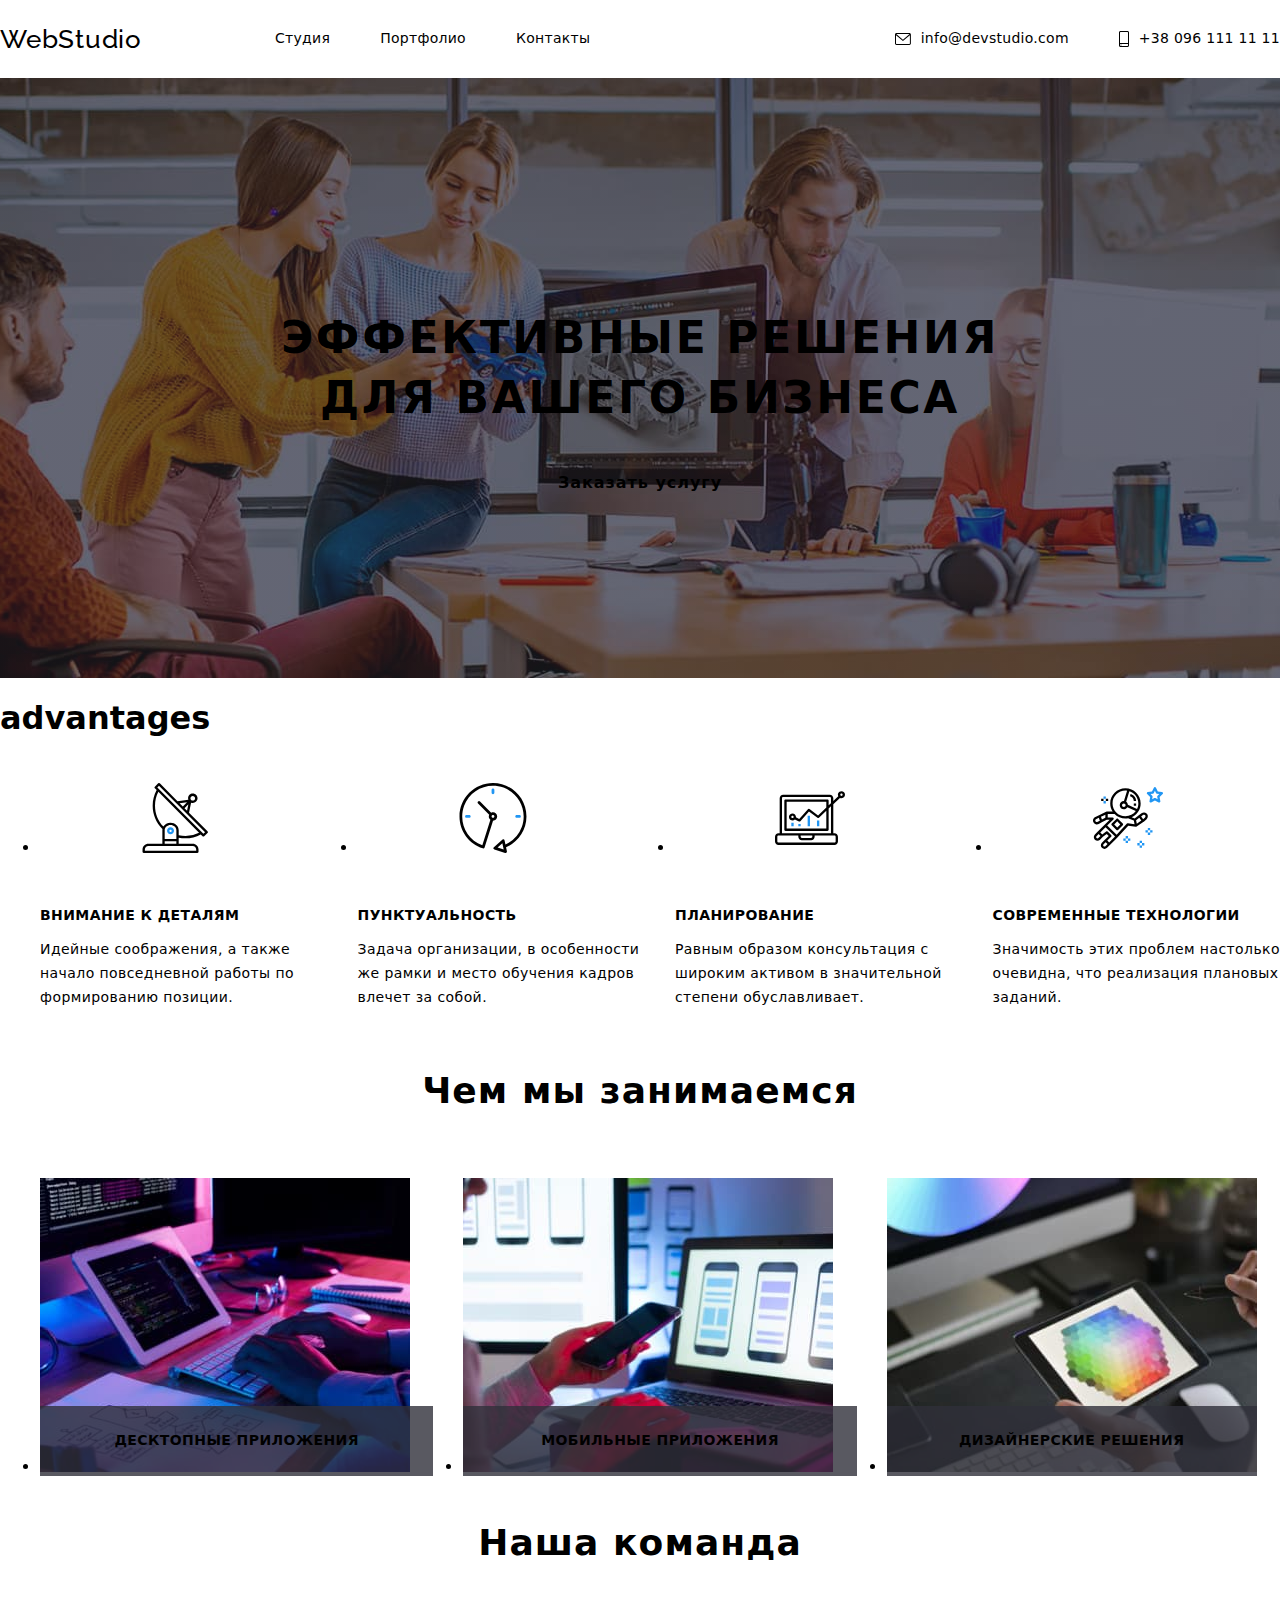
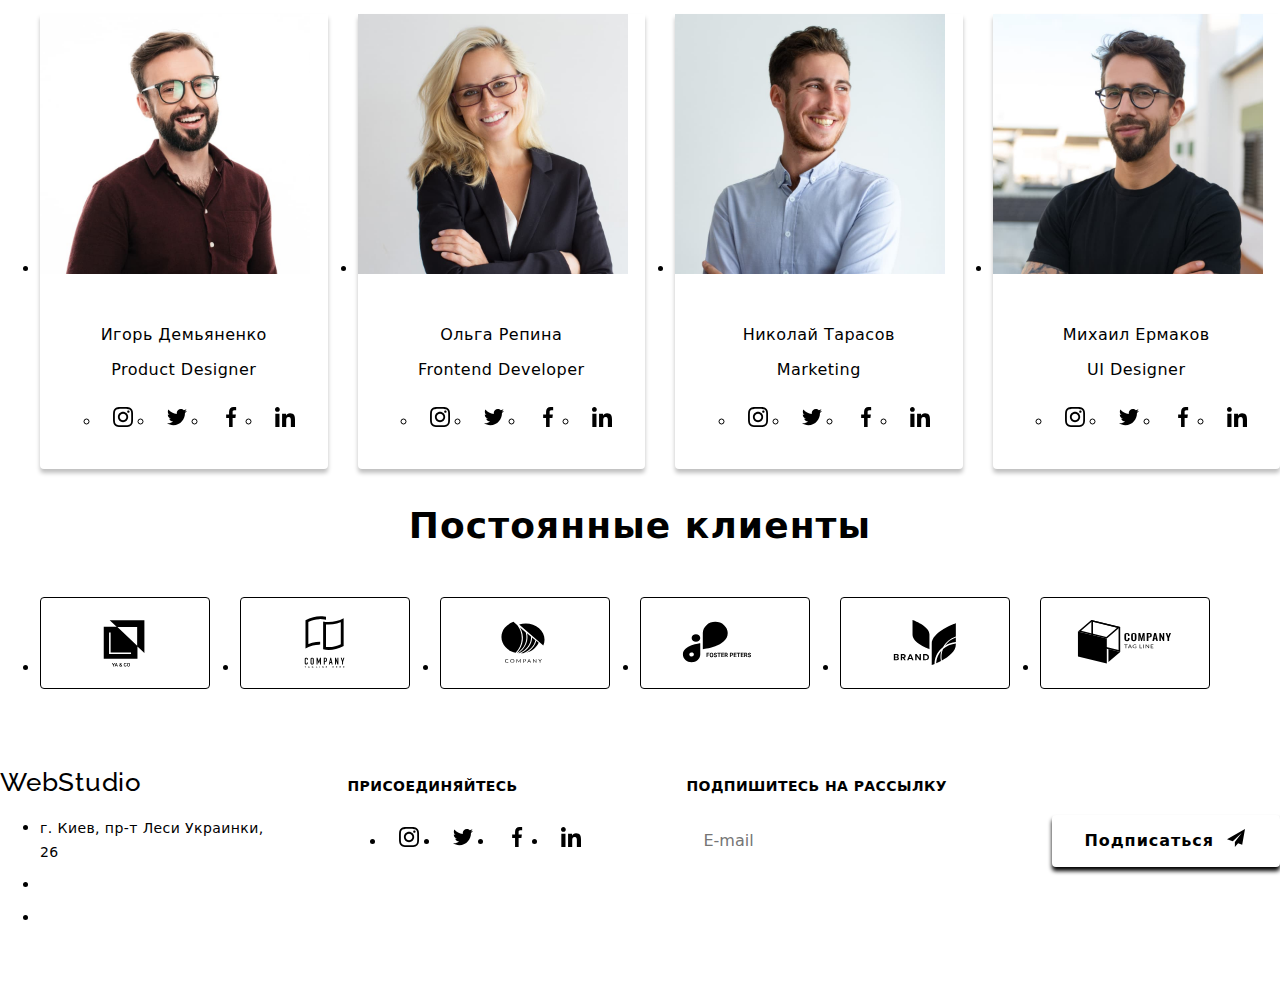
==== commit 037e4ed4: "get  together" ====
--- a/index.html
+++ b/index.html
@@ -12,7 +12,7 @@
     <link
         href="https://fonts.googleapis.com/css2?family=Raleway:wght@700&family=Roboto:wght@400;500;700;900&display=swap"
         rel="stylesheet">
-    <link rel="stylesheet" href="./css/styles.css">
+    <link rel="stylesheet" href="./css/main.css">
 </head>
 
 <body>
--- a/css/main.css
+++ b/css/main.css
@@ -0,0 +1,1031 @@
+/*header*/
+.sitenav {
+  border-bottom: 1px solid var(--border-header-color);
+}
+
+.top-nav {
+  display: -webkit-box;
+  display: -ms-flexbox;
+  display: flex;
+  -webkit-box-align: center;
+      -ms-flex-align: center;
+          align-items: center;
+}
+
+.header-container {
+  background-color: var(--primary-wite-color);
+  font-weight: 500;
+  font-size: 14px;
+  line-height: 1.14;
+  letter-spacing: 0.02em;
+  display: -webkit-box;
+  display: -ms-flexbox;
+  display: flex;
+}
+
+.navigation,
+.contacts {
+  display: -webkit-box;
+  display: -ms-flexbox;
+  display: flex;
+  -webkit-box-align: center;
+      -ms-flex-align: center;
+          align-items: center;
+  margin-left: auto;
+}
+
+.contacts__item,
+.navigation__item {
+  display: -webkit-box;
+  display: -ms-flexbox;
+  display: flex;
+  -webkit-box-align: center;
+      -ms-flex-align: center;
+          align-items: center;
+}
+
+.contacts__item:not(:last-child),
+.navigation__item:not(:last-child) {
+  margin-right: 50px;
+}
+
+.navigation {
+  margin-left: 93px;
+}
+
+.link,
+.contacts__link {
+  color: var(--primary-text-color);
+  text-decoration: none;
+  -webkit-transition: color 250ms cubic-bezier(0.4, 0, 0.2, 1);
+  transition: color 250ms cubic-bezier(0.4, 0, 0.2, 1);
+}
+
+.link:hover,
+.contacts__link:hover,
+.link:focus,
+.contacts__link:focus {
+  color: var(--accent-color);
+  cursor: pointer;
+}
+
+.logo {
+  font-family: Raleway;
+  font-style: Bold;
+  font-size: 26px;
+  line-height: 1.17;
+  font-weight: 500;
+  color: var(--accent-color);
+  letter-spacing: 0.03em;
+  text-decoration: none;
+  display: block;
+}
+
+.logo--position {
+  padding: 24px 0;
+}
+
+.studio {
+  color: var(--new-accent-color);
+}
+
+.current {
+  color: var(--accent-color);
+  text-decoration: none;
+  position: relative;
+}
+
+.current::after {
+  display: block;
+  content: "";
+  position: absolute;
+  left: 0;
+  bottom: -32px;
+  width: 100%;
+  height: 4px;
+  background-color: var(--accent-color);
+  border-radius: 2px;
+}
+
+.contacts__link {
+  color: var(--text-color);
+  display: -webkit-box;
+  display: -ms-flexbox;
+  display: flex;
+  -webkit-box-align: center;
+      -ms-flex-align: center;
+          align-items: center;
+}
+
+/*hero*/
+.hero {
+  background-color: var(--primary-bg-color);
+  padding: 200px 0;
+}
+
+.hero--position {
+  display: -webkit-box;
+  display: -ms-flexbox;
+  display: flex;
+  -webkit-box-orient: vertical;
+  -webkit-box-direction: normal;
+      -ms-flex-direction: column;
+          flex-direction: column;
+}
+
+.hero__header {
+  font-weight: 900;
+  font-size: 44px;
+  line-height: 1.36;
+  text-align: center;
+  letter-spacing: 0.06em;
+  text-transform: uppercase;
+  color: var(--primary-wite-color);
+  margin-bottom: 30px;
+}
+
+.hero__button {
+  font-weight: 700;
+  font-size: 16px;
+  line-height: 1.87;
+  text-align: center;
+  letter-spacing: 0.06em;
+  background-color: var(--accent-color);
+  text-transform: none;
+  color: var(--primary-wite-color);
+  cursor: pointer;
+  border: none;
+  border-radius: 4px;
+  -webkit-box-shadow: drop-shadow 0px 4px 4px rgba(0, 0, 0, 0.25);
+          box-shadow: drop-shadow 0px 4px 4px rgba(0, 0, 0, 0.25);
+  padding: 10px 32px;
+  margin: 0 auto;
+  display: -webkit-box;
+  display: -ms-flexbox;
+  display: flex;
+}
+
+.hero__button:hover,
+.hero__button:focus {
+  background-color: var(--accent-bt-color);
+}
+
+.hero--overlay {
+  max-width: 1600px;
+  height: 600px;
+  margin-left: auto;
+  margin-right: auto;
+  background-image: -webkit-gradient(linear, left top, right top, from(rgba(47, 48, 58, 0.4)), to(rgba(47, 48, 58, 0.4))), url(../images/mainImg.jpg);
+  background-image: linear-gradient(to right, rgba(47, 48, 58, 0.4), rgba(47, 48, 58, 0.4)), url(../images/mainImg.jpg);
+  background-repeat: no-repeat;
+  background-position: center;
+  background-size: cover;
+}
+
+/*advantages */
+.advantages__title {
+  font-weight: 700;
+  font-size: 14px;
+  line-height: 1.14;
+  letter-spacing: 0.03em;
+  text-transform: uppercase;
+  margin-bottom: 9px;
+}
+
+.advantages__text {
+  font-weight: 400;
+  font-size: 14px;
+  line-height: 1.71;
+  letter-spacing: 0.03em;
+  color: var(--text-color);
+}
+
+.advantages__icon {
+  display: -webkit-box;
+  display: -ms-flexbox;
+  display: flex;
+  -webkit-box-pack: center;
+      -ms-flex-pack: center;
+          justify-content: center;
+  -webkit-box-align: center;
+      -ms-flex-align: center;
+          align-items: center;
+  width: 270px;
+  height: 120px;
+  background-color: var(--main-bt-color);
+  border-radius: 4px;
+  margin-bottom: 30px;
+  fill: currentColor;
+}
+
+.advantages__list {
+  display: -webkit-box;
+  display: -ms-flexbox;
+  display: flex;
+}
+
+.advantages__item:last-child {
+  margin-right: 0;
+}
+
+.advantages__item {
+  margin-right: 30px;
+  width: calc((100% - 90px) / 4);
+}
+
+/*our job*/
+.section--our-job {
+  padding-top: 0;
+}
+
+.our-job--container {
+  display: -webkit-box;
+  display: -ms-flexbox;
+  display: flex;
+  -webkit-box-orient: vertical;
+  -webkit-box-direction: normal;
+      -ms-flex-direction: column;
+          flex-direction: column;
+}
+
+.our-job__title,
+.our-team__header {
+  font-weight: 700;
+  font-size: 36px;
+  line-height: 1.17;
+  text-align: center;
+  letter-spacing: 0.03em;
+  margin-bottom: 50px;
+}
+
+.our-job {
+  display: -webkit-box;
+  display: -ms-flexbox;
+  display: flex;
+}
+
+.our-job__item {
+  width: calc((100% - 60px) / 3);
+  margin-right: 30px;
+}
+
+.our-job__item:last-child {
+  margin-right: 0;
+}
+
+.item__box {
+  position: relative;
+}
+
+.item__lable {
+  display: -webkit-box;
+  display: -ms-flexbox;
+  display: flex;
+  -webkit-box-pack: center;
+      -ms-flex-pack: center;
+          justify-content: center;
+  -webkit-box-align: center;
+      -ms-flex-align: center;
+          align-items: center;
+  position: absolute;
+  bottom: 0;
+  left: 0;
+  width: 100%;
+  height: 70px;
+  background: rgba(47, 48, 58, 0.8);
+}
+
+.lable__description {
+  font-weight: bold;
+  font-size: 14px;
+  line-height: 1.14;
+  text-align: center;
+  letter-spacing: 0.03em;
+  text-transform: uppercase;
+  color: var(--primary-wite-color);
+}
+
+/*our team*/
+.section--our-team {
+  background-color: var(--primary-grey-color);
+}
+
+.item__title {
+  font-weight: 500;
+  font-size: 16px;
+  line-height: 1.19;
+  letter-spacing: 0.03em;
+  text-align: center;
+  margin-bottom: 10px;
+}
+
+.item__text {
+  font-size: 16px;
+  line-height: 1.19;
+  letter-spacing: 0.03em;
+  color: var(--text-color);
+  text-align: center;
+}
+
+.our-team {
+  display: -webkit-box;
+  display: -ms-flexbox;
+  display: flex;
+}
+
+.our-team__item {
+  margin-right: 30px;
+  width: calc((100% - 90px) / 4);
+  background-color: var(--primary-wite-color);
+  -webkit-box-shadow: 0px 4px 4px rgba(0, 0, 0, 0.25);
+          box-shadow: 0px 4px 4px rgba(0, 0, 0, 0.25);
+  border-radius: 0px 0px 4px 4px;
+}
+
+.our-team__item:last-child {
+  margin-right: 0;
+}
+
+.item__description {
+  padding: 30px 0px;
+}
+
+.social {
+  display: -webkit-box;
+  display: -ms-flexbox;
+  display: flex;
+  -webkit-box-pack: center;
+      -ms-flex-pack: center;
+          justify-content: center;
+  margin-top: 16px;
+}
+
+.social__item:not(:last-child) {
+  margin-right: 10px;
+}
+
+.social__link,
+.social__link--footer {
+  display: -webkit-box;
+  display: -ms-flexbox;
+  display: flex;
+  -webkit-box-pack: center;
+      -ms-flex-pack: center;
+          justify-content: center;
+  -webkit-box-align: center;
+      -ms-flex-align: center;
+          align-items: center;
+  width: 44px;
+  height: 44px;
+  border-radius: 50%;
+  -webkit-transition: background-color 250ms cubic-bezier(0.4, 0, 0.2, 1), color 250ms cubic-bezier(0.4, 0, 0.2, 1);
+  transition: background-color 250ms cubic-bezier(0.4, 0, 0.2, 1), color 250ms cubic-bezier(0.4, 0, 0.2, 1);
+}
+
+.social__link--footer {
+  border-radius: 50%;
+  background-color: var(--links-background-color);
+}
+
+.social__link--footer:hover,
+.social__link--footer:focus {
+  background-color: var(--accent-color);
+}
+
+.social__svg--footer {
+  fill: var(--primary-wite-color);
+}
+
+.social__link:hover,
+.social__link:focus {
+  cursor: pointer;
+  background-color: var(--accent-color);
+}
+
+.social__svg {
+  fill: var(--svg-color);
+}
+
+.social__link:hover .social__svg:hover,
+.social__link:focus .social__svg:focus {
+  fill: var(--primary-wite-color);
+}
+
+.client {
+  display: -webkit-box;
+  display: -ms-flexbox;
+  display: flex;
+}
+
+.client__title {
+  font-weight: bold;
+  font-size: 36px;
+  line-height: 1.17;
+  text-align: center;
+  letter-spacing: 0.03em;
+  margin-bottom: 50px;
+}
+
+.client__link {
+  display: -webkit-box;
+  display: -ms-flexbox;
+  display: flex;
+  -webkit-box-align: center;
+      -ms-flex-align: center;
+          align-items: center;
+  -webkit-box-pack: center;
+      -ms-flex-pack: center;
+          justify-content: center;
+  color: var(--border-logo-color);
+  border: 1px solid currentColor;
+  width: 170px;
+  height: 92px;
+  border-radius: 4px;
+  overflow: hidden;
+  -webkit-transition: border-color 250ms cubic-bezier(0.4, 0, 0.2, 1), color 250ms cubic-bezier(0.4, 0, 0.2, 1);
+  transition: border-color 250ms cubic-bezier(0.4, 0, 0.2, 1), color 250ms cubic-bezier(0.4, 0, 0.2, 1);
+}
+
+.client__item:not(:last-child) {
+  margin-right: 30px;
+}
+
+.client__item:hover,
+.client__link:hover,
+.client__item:focus,
+.client__link:focus {
+  color: var(--accent-bt-color);
+}
+
+.client__item .client__link {
+  fill: currentColor;
+}
+
+/*footer*/
+.footer-content {
+  display: -webkit-box;
+  display: -ms-flexbox;
+  display: flex;
+  -webkit-box-align: baseline;
+      -ms-flex-align: baseline;
+          align-items: baseline;
+}
+
+.content__item {
+  margin-right: 70px;
+  -webkit-box-flex: 1;
+      -ms-flex-positive: 1;
+          flex-grow: 1;
+}
+
+footer {
+  background-color: var(--primary-bg-color);
+  padding: 60px 0;
+}
+
+.footer-studio {
+  color: var(--primary-wite-color);
+}
+
+.footer__adress,
+.footer-contacts__link {
+  font-style: normal;
+  font-size: 14px;
+  line-height: 1.71;
+  letter-spacing: 0.03em;
+  text-decoration: none;
+  color: var(--primary-wite-color);
+}
+
+.footer__item:not(:last-child) {
+  margin-bottom: 9px;
+}
+
+.footer-contacts__link {
+  color: rgba(255, 255, 255, 0.6);
+}
+
+footer .logo {
+  margin-bottom: 20px;
+}
+
+/*.footer-social-links {
+}*/
+.footer__social-title,
+.subscribe__title {
+  font-weight: bold;
+  font-size: 14px;
+  line-height: 1.14;
+  letter-spacing: 0.03em;
+  text-transform: uppercase;
+  color: var(--primary-wite-color);
+  margin-bottom: 20px;
+}
+
+/*subscribe*/
+.subscribe {
+  margin-left: 93px;
+}
+
+.subscribe___form {
+  position: relative;
+  display: -webkit-box;
+  display: -ms-flexbox;
+  display: flex;
+}
+
+.subscribe__title {
+  margin-bottom: 15 px;
+  display: block;
+}
+
+.subscribe__input {
+  margin: 0;
+  padding: 15px 16px;
+  border-radius: 4px;
+  border: 1px solid rgba(255, 255, 255, 0.3);
+  font-family: inherit;
+  font-style: regular;
+  font-size: 16px;
+  line-height: 1.25;
+  width: 358px;
+  margin-right: 8px;
+  color: rgba(255, 255, 255, 0.6);
+  background-color: var(--primary-bg-color);
+  outline: none;
+  -webkit-transition: border 250ms cubic-bezier(0.4, 0, 0.2, 1);
+  transition: border 250ms cubic-bezier(0.4, 0, 0.2, 1);
+}
+
+.subscribe__input:hover,
+.subscribe__input:focus {
+  border-color: var(--accent-color);
+}
+
+.subscribe__button {
+  font-weight: 700;
+  font-size: 16px;
+  line-height: 1.87;
+  text-align: center;
+  letter-spacing: 0.06em;
+  background-color: var(--accent-color);
+  text-transform: none;
+  color: var(--primary-wite-color);
+  cursor: pointer;
+  border: none;
+  border-radius: 4px;
+  -webkit-box-shadow: 0px 4px 4px black;
+          box-shadow: 0px 4px 4px black;
+  padding: 10px 32px;
+  display: -webkit-box;
+  display: -ms-flexbox;
+  display: flex;
+  -webkit-box-align: center;
+      -ms-flex-align: center;
+          align-items: center;
+  -webkit-box-pack: center;
+      -ms-flex-pack: center;
+          justify-content: center;
+  -webkit-transition: background-color 500ms cubic-bezier(0.4, 0, 0.2, 1);
+  transition: background-color 500ms cubic-bezier(0.4, 0, 0.2, 1);
+}
+
+.subscribe__icon {
+  width: 24px;
+  height: 24px;
+  margin-left: 10px;
+  fill: currentColor;
+}
+
+/*modal*/
+.backdrop {
+  position: fixed;
+  top: 0;
+  left: 0;
+  width: 100%;
+  height: 100%;
+  background-color: rgba(0, 0, 0, 0.2);
+  display: -webkit-box;
+  display: -ms-flexbox;
+  display: flex;
+  -webkit-box-orient: vertical;
+  -webkit-box-direction: normal;
+      -ms-flex-direction: column;
+          flex-direction: column;
+  -webkit-box-align: center;
+      -ms-flex-align: center;
+          align-items: center;
+}
+
+.backdrop:not(.is-hidden) {
+  -webkit-transition: opacity 500ms cubic-bezier(0.4, 0, 0.2, 1), visibility 500ms cubic-bezier(0.4, 0, 0.2, 1);
+  transition: opacity 500ms cubic-bezier(0.4, 0, 0.2, 1), visibility 500ms cubic-bezier(0.4, 0, 0.2, 1);
+}
+
+.backdrop.is-hidden {
+  visibility: hidden;
+  opacity: 0;
+  pointer-events: none;
+  -webkit-transition: opacity 500ms cubic-bezier(0.4, 0, 0.2, 1), visibility 500ms cubic-bezier(0.4, 0, 0.2, 1);
+  transition: opacity 500ms cubic-bezier(0.4, 0, 0.2, 1), visibility 500ms cubic-bezier(0.4, 0, 0.2, 1);
+}
+
+.modal {
+  width: 528px;
+  height: 581px;
+  position: relative;
+  max-height: 100%;
+  max-width: 100%;
+  margin: auto;
+  overflow: auto;
+  background-color: var(--primary-wite-color);
+  color: var(--primary-text-color);
+  -webkit-box-shadow: 0px 1px 3px rgba(0, 0, 0, 0.12), 0px 1px 1px rgba(0, 0, 0, 0.14), 0px 2px 1px rgba(0, 0, 0, 0.2);
+          box-shadow: 0px 1px 3px rgba(0, 0, 0, 0.12), 0px 1px 1px rgba(0, 0, 0, 0.14), 0px 2px 1px rgba(0, 0, 0, 0.2);
+  border-radius: 4px;
+}
+
+.modal__close-button {
+  position: absolute;
+  top: 8px;
+  right: 8px;
+  width: 30px;
+  height: 30px;
+  border-radius: 50%;
+  background: var(--primary-wite-color);
+  border: 1px solid rgba(0, 0, 0, 0.1);
+  display: -webkit-box;
+  display: -ms-flexbox;
+  display: flex;
+  -webkit-box-align: center;
+      -ms-flex-align: center;
+          align-items: center;
+  -webkit-box-pack: center;
+      -ms-flex-pack: center;
+          justify-content: center;
+  -webkit-transition-property: color, background-color, -webkit-box-shadow;
+  transition-property: color, background-color, -webkit-box-shadow;
+  transition-property: color, background-color, box-shadow;
+  transition-property: color, background-color, box-shadow, -webkit-box-shadow;
+  -webkit-transition-duration: 250ms;
+          transition-duration: 250ms;
+  -webkit-transition-timing-function: cubic-bezier(0.4, 0, 0.2, 1);
+          transition-timing-function: cubic-bezier(0.4, 0, 0.2, 1);
+  background: url(../images/icons/close.svg) 50% 50% no-repeat;
+  cursor: pointer;
+}
+
+.modal__close-button:hover,
+.modal__close-button:focus {
+  color: var(--accent-color);
+}
+
+.modal__close-button .modal-close {
+  fill: currentColor;
+}
+
+.form {
+  position: relative;
+  display: -webkit-box;
+  display: -ms-flexbox;
+  display: flex;
+  -webkit-box-orient: vertical;
+  -webkit-box-direction: normal;
+      -ms-flex-direction: column;
+          flex-direction: column;
+  -webkit-box-align: center;
+      -ms-flex-align: center;
+          align-items: center;
+  padding: 40px;
+}
+
+.form__inputs {
+  position: relative;
+  width: 100%;
+}
+
+.form__inputs.comment {
+  margin-bottom: 20px;
+}
+
+.field {
+  margin-bottom: 10px;
+  -webkit-transition: color 250ms cubic-bezier(0.4, 0, 0.2, 1);
+  transition: color 250ms cubic-bezier(0.4, 0, 0.2, 1);
+}
+
+.field:focus-within {
+  color: var(--accent-color);
+}
+
+.form__inputs label {
+  font-size: 12px;
+  line-height: 1.17;
+  letter-spacing: 0.01em;
+  color: var(--text-color);
+}
+
+.form__title {
+  font-weight: 700;
+  font-size: 20px;
+  line-height: 1.15;
+  text-align: center;
+  padding: 0;
+  margin-bottom: 9px;
+  letter-spacing: 0.03em;
+  display: block;
+  width: 448px;
+}
+
+.form__inputs input {
+  margin-top: 4px;
+}
+
+.form__inputs textarea {
+  margin-top: 4px;
+}
+
+.form__input {
+  width: 100%;
+  height: 40px;
+  border-radius: 4px;
+  border: 1px solid rgba(33, 33, 33, 0.2);
+  padding: 12px 42px;
+  outline: none;
+  -webkit-transition: border 250ms cubic-bezier(0.4, 0, 0.2, 1);
+  transition: border 250ms cubic-bezier(0.4, 0, 0.2, 1);
+}
+
+.form__input:hover,
+.form__input:focus {
+  border-color: var(--accent-color);
+}
+
+.form__textarea {
+  resize: none;
+  padding: 12px 16px;
+  height: 98;
+  width: 100%;
+  border-radius: 4px;
+  border: 1px solid rgba(33, 33, 33, 0.2);
+  outline: none;
+  -webkit-transition: border 250ms cubic-bezier(0.4, 0, 0.2, 1);
+  transition: border 250ms cubic-bezier(0.4, 0, 0.2, 1);
+  color: rgba(117, 117, 117, 0.5);
+  font-size: 14px;
+  line-height: 1.14;
+  letter-spacing: 0.01em;
+}
+
+.form__textarea:hover,
+.form__textarea:focus {
+  border-color: var(--accent-color);
+}
+
+.form__icon {
+  position: absolute;
+  bottom: 11px;
+  left: 12px;
+  width: 18px;
+  height: 18px;
+  fill: currentColor;
+  -webkit-transition: color 250ms cubic-bezier(0.4, 0, 0.2, 1);
+  transition: color 250ms cubic-bezier(0.4, 0, 0.2, 1);
+}
+
+/* Check box */
+.distribution__label {
+  display: -webkit-box;
+  display: -ms-flexbox;
+  display: flex;
+  -webkit-box-pack: center;
+      -ms-flex-pack: center;
+          justify-content: center;
+  -webkit-box-align: center;
+      -ms-flex-align: center;
+          align-items: center;
+  margin-bottom: 30px;
+  cursor: pointer;
+  font-size: 14px;
+  line-height: 1.71;
+  font-weight: normal;
+  letter-spacing: 0.03em;
+  color: var(--text-color);
+  position: relative;
+  width: 100%;
+}
+
+.distribution__label input[type="checkbox"]:checked ~ .form-icon {
+  visibility: visible;
+}
+
+.distribution__label input[type="checkbox"]:checked ~ .check-box {
+  border-color: var(--accent-color);
+  background-color: var(--accent-color);
+  background-origin: border-box;
+  -webkit-transition: background-color 250ms cubic-bezier(0.4, 0, 0.2, 1);
+  transition: background-color 250ms cubic-bezier(0.4, 0, 0.2, 1);
+}
+
+.distribution__label:hover .check-box {
+  border-color: var(--accent-color);
+}
+
+.check-box {
+  display: -webkit-box;
+  display: -ms-flexbox;
+  display: flex;
+  -webkit-box-align: center;
+      -ms-flex-align: center;
+          align-items: center;
+  width: 16px;
+  height: 15px;
+  border: 2px solid var(--primary-text-color);
+  margin-right: 7px;
+  -webkit-transition: border-color 500ms cubic-bezier(0.4, 0, 0.2, 1);
+  transition: border-color 500ms cubic-bezier(0.4, 0, 0.2, 1);
+  border-radius: 3px;
+}
+
+.check-box__icon {
+  fill: var(--primary-wite-color);
+  width: 16px;
+  height: 15px;
+}
+
+.distribution__link {
+  font-size: 14px;
+  line-height: 1.71;
+  letter-spacing: 0.03em;
+  color: var(--accent-color);
+  margin-left: 3px;
+}
+
+.send-button {
+  font-weight: 700;
+  font-size: 16px;
+  line-height: 1.87;
+  text-align: center;
+  letter-spacing: 0.06em;
+  background-color: var(--accent-color);
+  text-transform: none;
+  color: var(--primary-wite-color);
+  cursor: pointer;
+  border: none;
+  border-radius: 4px;
+  -webkit-box-shadow: 0px 4px 4px black;
+          box-shadow: 0px 4px 4px black;
+  padding: 10px 32px;
+  position: relative;
+  margin: 0;
+  -webkit-transition: background-color 1250ms cubic-bezier(0.4, 0, 0.2, 1);
+  transition: background-color 1250ms cubic-bezier(0.4, 0, 0.2, 1);
+}
+
+/*portfolio*/
+/* filters*/
+.filters {
+  display: -webkit-box;
+  display: -ms-flexbox;
+  display: flex;
+  -webkit-box-pack: center;
+      -ms-flex-pack: center;
+          justify-content: center;
+  margin-bottom: 50px;
+}
+
+.filters__item:not(:first-child) {
+  margin-left: 8px;
+}
+
+.filter {
+  font-weight: 500;
+  font-size: 16px;
+  line-height: 1.62;
+  letter-spacing: 0.03em;
+  background-color: var(--primary-grey-color);
+  border: none;
+  border-radius: 4px;
+  padding: 6px 22px;
+}
+
+.filter:hover,
+.filter:focus {
+  color: var(--primary-wite-color);
+  background-color: var(--accent-color);
+  -webkit-box-shadow: 0px 3px 1px rgba(0, 0, 0, 0.1), 0px 1px 2px rgba(0, 0, 0, 0.08), 0px 2px 2px rgba(0, 0, 0, 0.12);
+          box-shadow: 0px 3px 1px rgba(0, 0, 0, 0.1), 0px 1px 2px rgba(0, 0, 0, 0.08), 0px 2px 2px rgba(0, 0, 0, 0.12);
+  cursor: pointer;
+  -webkit-transition: color 250ms cubic-bezier(0.4, 0, 0.2, 1), background-color 250ms cubic-bezier(0.4, 0, 0.2, 1), -webkit-box-shadow 250ms cubic-bezier(0.4, 0, 0.2, 1);
+  transition: color 250ms cubic-bezier(0.4, 0, 0.2, 1), background-color 250ms cubic-bezier(0.4, 0, 0.2, 1), -webkit-box-shadow 250ms cubic-bezier(0.4, 0, 0.2, 1);
+  transition: color 250ms cubic-bezier(0.4, 0, 0.2, 1), background-color 250ms cubic-bezier(0.4, 0, 0.2, 1), box-shadow 250ms cubic-bezier(0.4, 0, 0.2, 1);
+  transition: color 250ms cubic-bezier(0.4, 0, 0.2, 1), background-color 250ms cubic-bezier(0.4, 0, 0.2, 1), box-shadow 250ms cubic-bezier(0.4, 0, 0.2, 1), -webkit-box-shadow 250ms cubic-bezier(0.4, 0, 0.2, 1);
+}
+
+.filter.oll {
+  color: var(--primary-wite-color);
+  background-color: var(--accent-color);
+  -webkit-box-shadow: 0px 3px 1px rgba(0, 0, 0, 0.1), 0px 1px 2px rgba(0, 0, 0, 0.08), 0px 2px 2px rgba(0, 0, 0, 0.12);
+          box-shadow: 0px 3px 1px rgba(0, 0, 0, 0.1), 0px 1px 2px rgba(0, 0, 0, 0.08), 0px 2px 2px rgba(0, 0, 0, 0.12);
+}
+
+.projects {
+  margin: -30px 0 0 -30px;
+  display: -webkit-box;
+  display: -ms-flexbox;
+  display: flex;
+  -ms-flex-wrap: wrap;
+      flex-wrap: wrap;
+}
+
+.project {
+  margin: 30px 0 0 30px;
+}
+
+.project__top {
+  position: relative;
+  overflow: hidden;
+}
+
+.project__overlay {
+  position: absolute;
+  top: 100%;
+  left: 0;
+  width: 100%;
+  height: 100%;
+  background-color: rgba(33, 150, 243, 0.9);
+  -webkit-transition: -webkit-transform 250ms cubic-bezier(0.4, 0, 0.2, 1);
+  transition: -webkit-transform 250ms cubic-bezier(0.4, 0, 0.2, 1);
+  transition: transform 250ms cubic-bezier(0.4, 0, 0.2, 1);
+  transition: transform 250ms cubic-bezier(0.4, 0, 0.2, 1), -webkit-transform 250ms cubic-bezier(0.4, 0, 0.2, 1);
+}
+
+.project__overlay--text {
+  position: absolute;
+  width: 100%;
+  height: 100%;
+  top: 50%;
+  left: 50%;
+  -webkit-transform: translate(-50%, -50%);
+          transform: translate(-50%, -50%);
+  margin: 0;
+  padding: 63px 24px;
+  font-weight: 400;
+  font-size: 18px;
+  line-height: 1.56;
+  letter-spacing: 0.03em;
+  color: var(--primary-wite-color);
+  opacity: 1;
+}
+
+.project__description {
+  padding: 20px 24px;
+  border: 1px solid var(--border-accent-color);
+  border-top: none;
+}
+
+.project__title {
+  font-weight: 700;
+  font-size: 18px;
+  line-height: 2;
+  letter-spacing: 0.06em;
+  margin-bottom: 4px;
+  color: var(--primary-text-color);
+}
+
+.project__text {
+  font-size: 16px;
+  line-height: 1.87;
+  letter-spacing: 0.03em;
+  color: var(--text-color);
+}
+
+.portfolio__link:hover,
+.portfolio__link:focus {
+  background: var(--primary-wite-color);
+  display: block;
+  -webkit-box-shadow: 0px 1px 1px rgba(0, 0, 0, 0.12), 0px 4px 4px rgba(0, 0, 0, 0.06), 1px 4px 6px rgba(0, 0, 0, 0.16);
+          box-shadow: 0px 1px 1px rgba(0, 0, 0, 0.12), 0px 4px 4px rgba(0, 0, 0, 0.06), 1px 4px 6px rgba(0, 0, 0, 0.16);
+  -webkit-transition: -webkit-box-shadow 250ms cubic-bezier(0.4, 0, 0.2, 1);
+  transition: -webkit-box-shadow 250ms cubic-bezier(0.4, 0, 0.2, 1);
+  transition: box-shadow 250ms cubic-bezier(0.4, 0, 0.2, 1);
+  transition: box-shadow 250ms cubic-bezier(0.4, 0, 0.2, 1), -webkit-box-shadow 250ms cubic-bezier(0.4, 0, 0.2, 1);
+}
+
+.portfolio__link {
+  text-decoration: none;
+}
+
+.portfolio__link:hover .project__overlay,
+.portfolio__link:focus .project__overlay {
+  -webkit-transform: translateY(-100%);
+          transform: translateY(-100%);
+}
+
+/* Top Icons */
+.icon-envelope,
+.icon-smartphone {
+  margin-right: 10px;
+  fill: currentColor;
+}
+/*# sourceMappingURL=main.css.map */